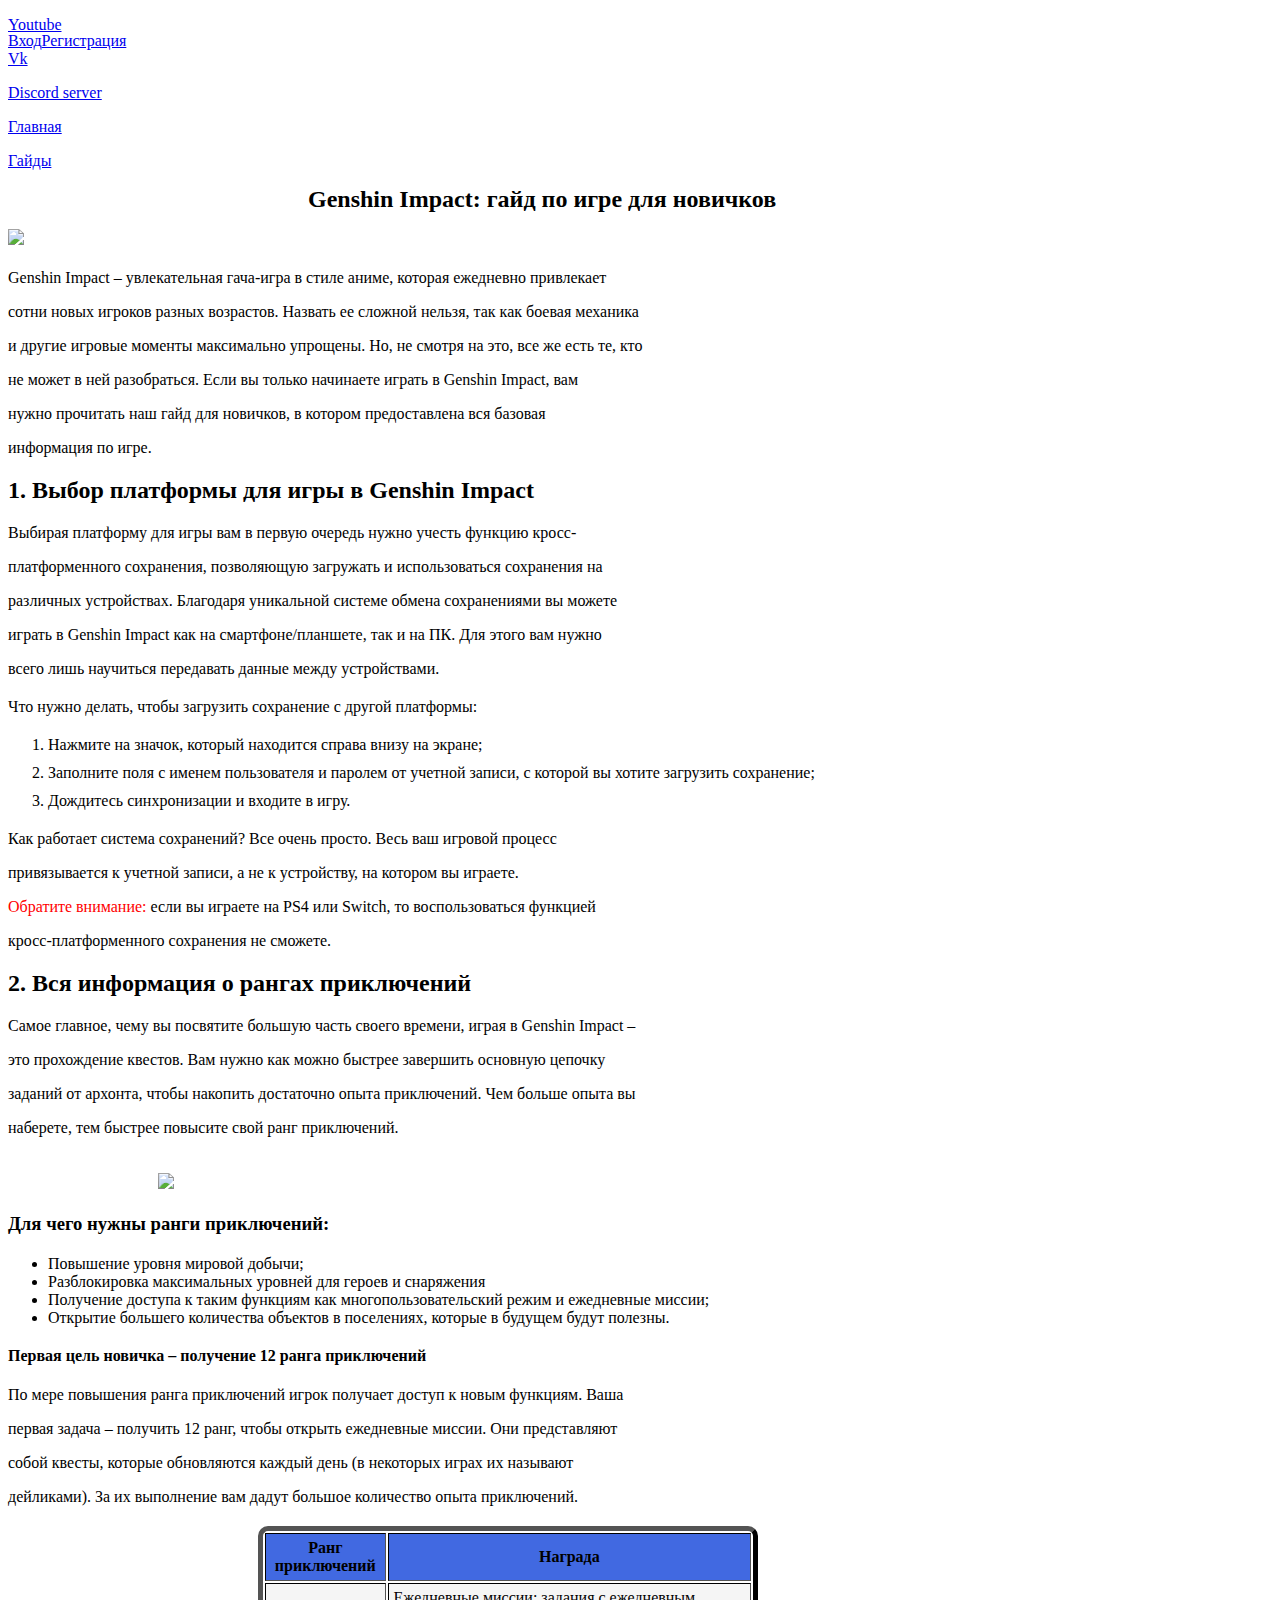
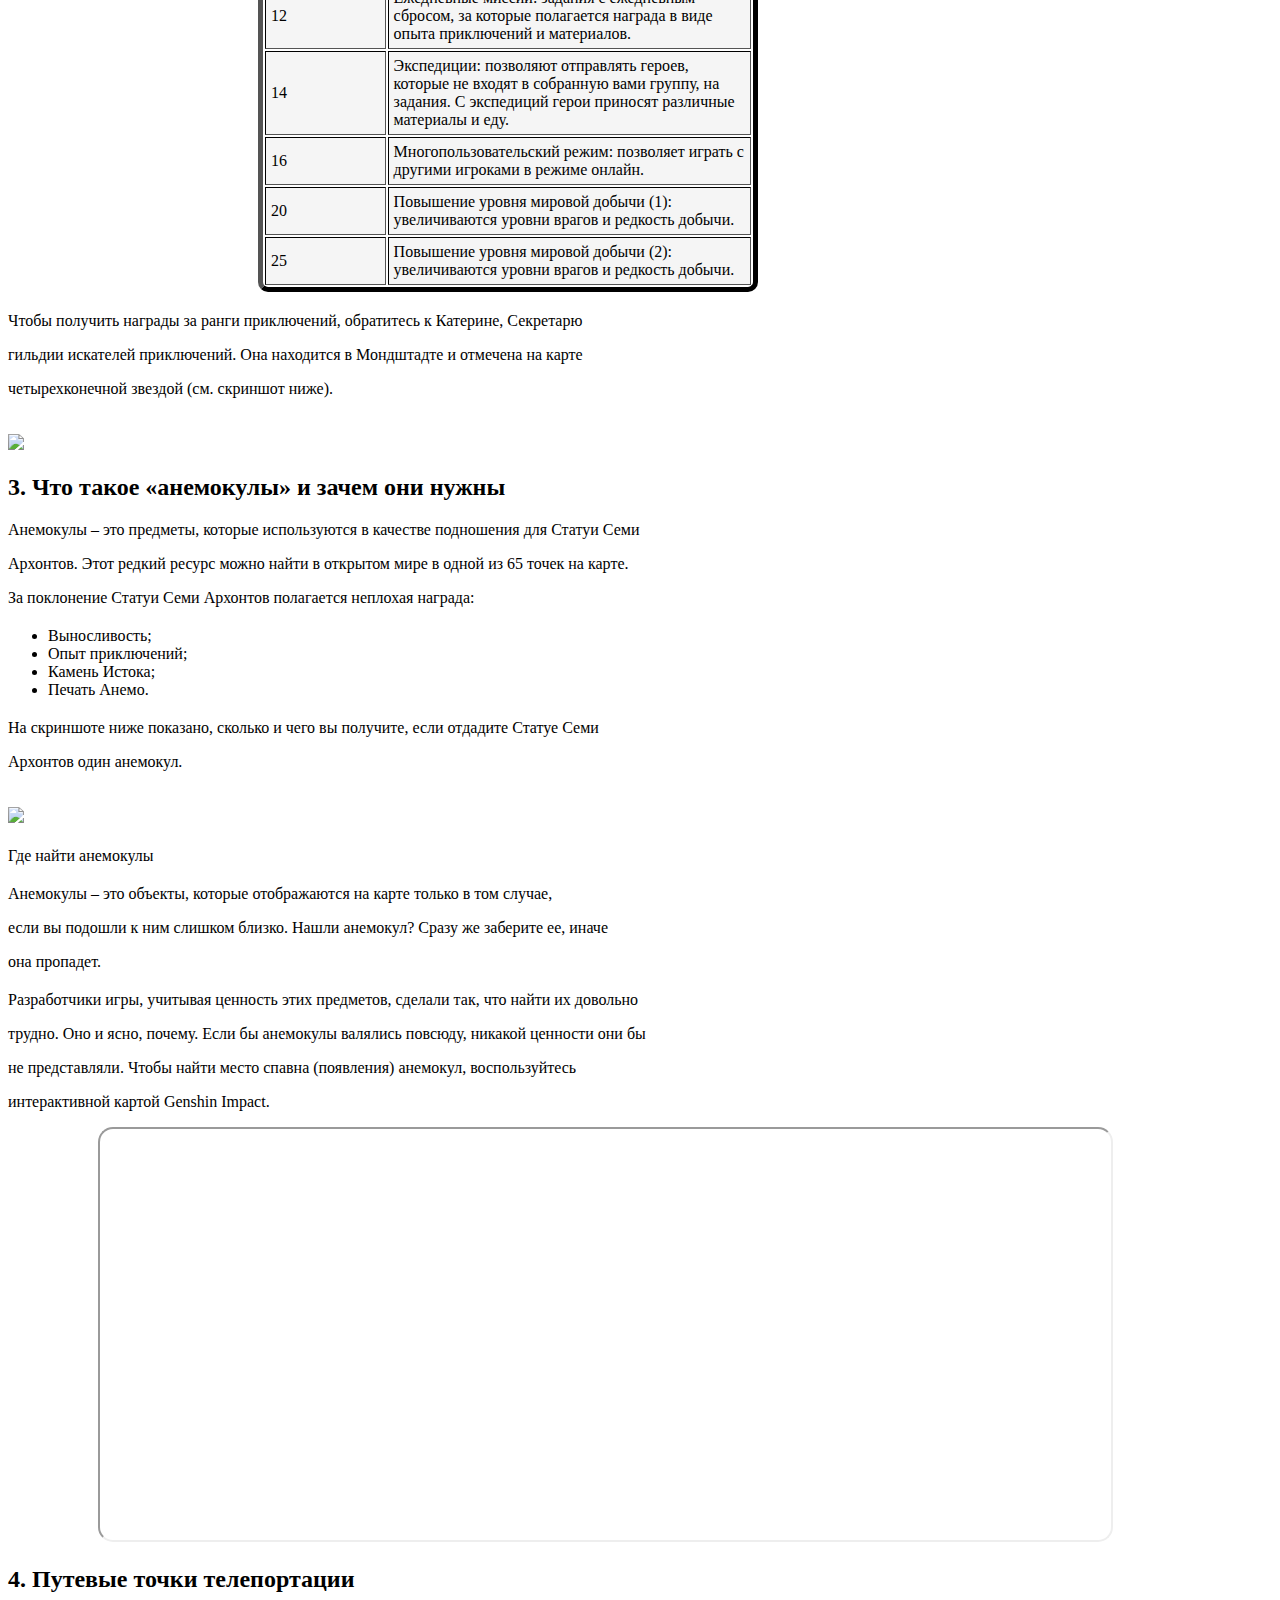
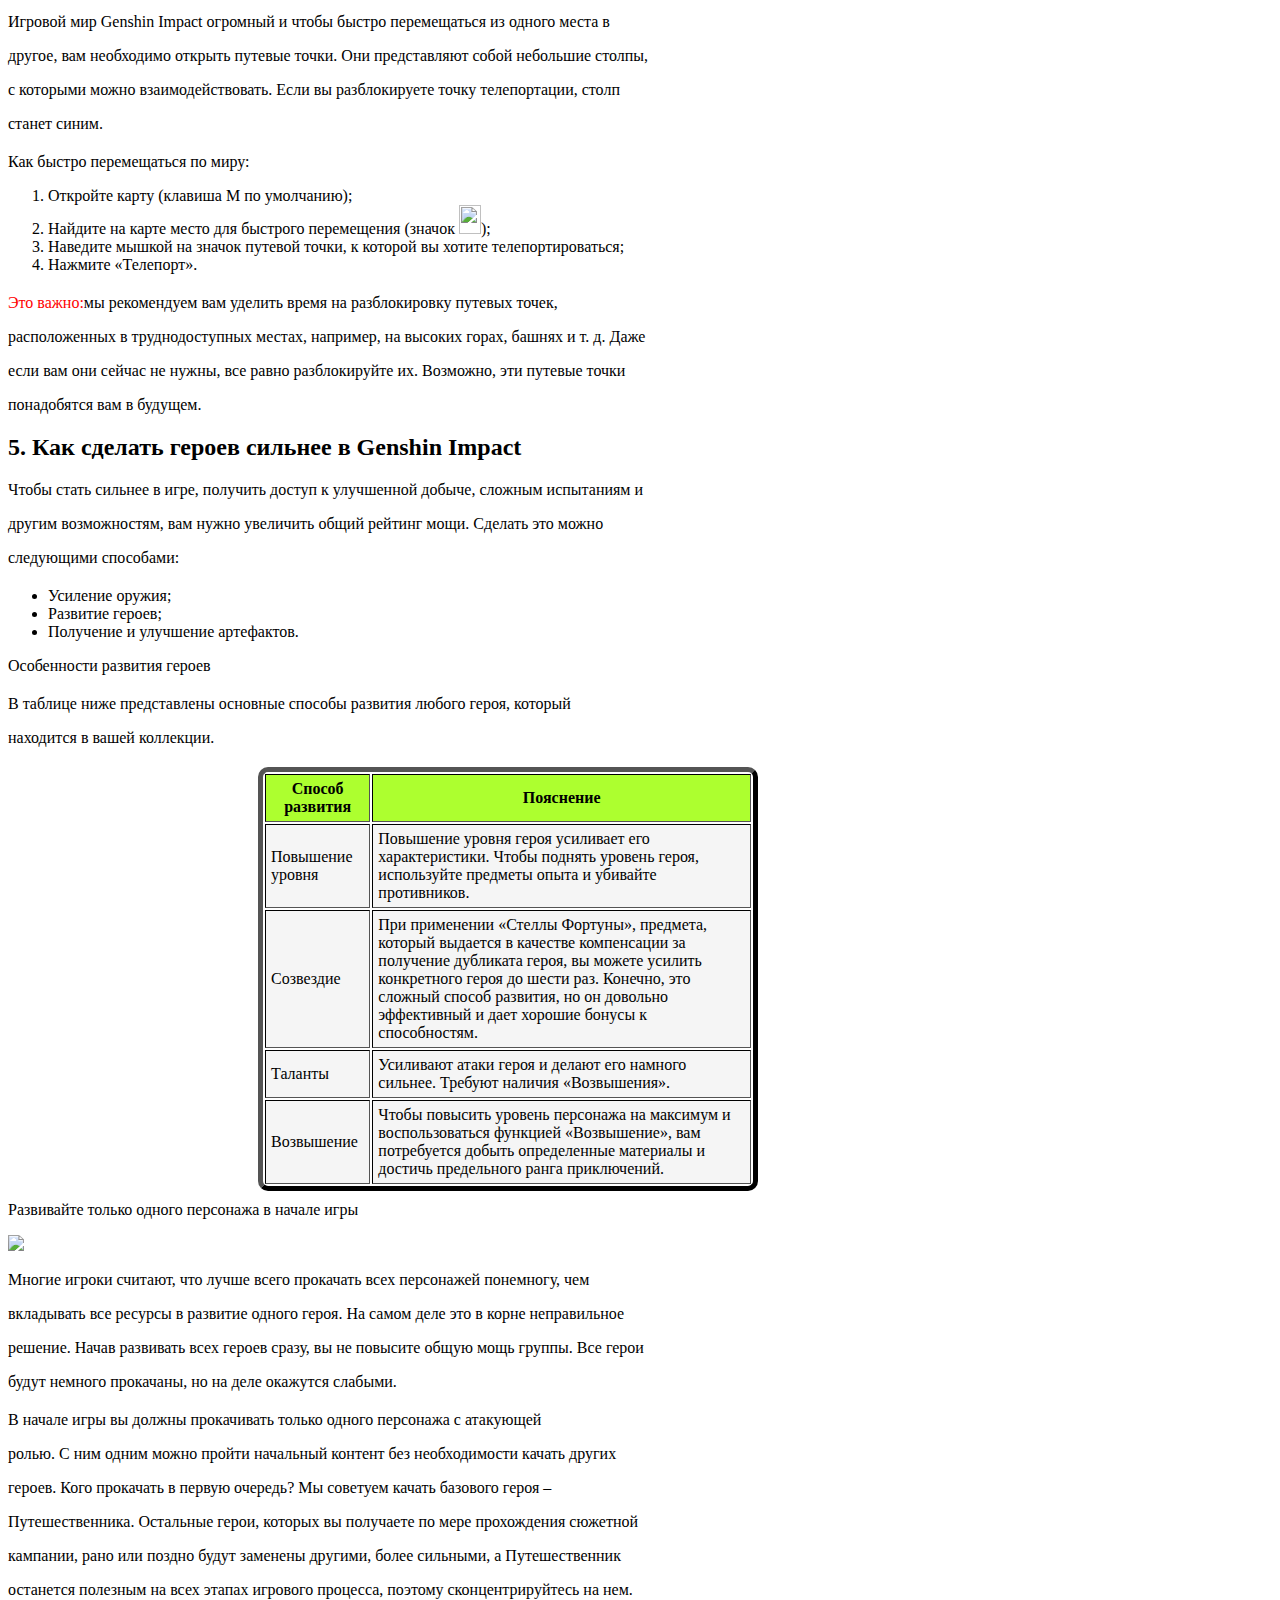
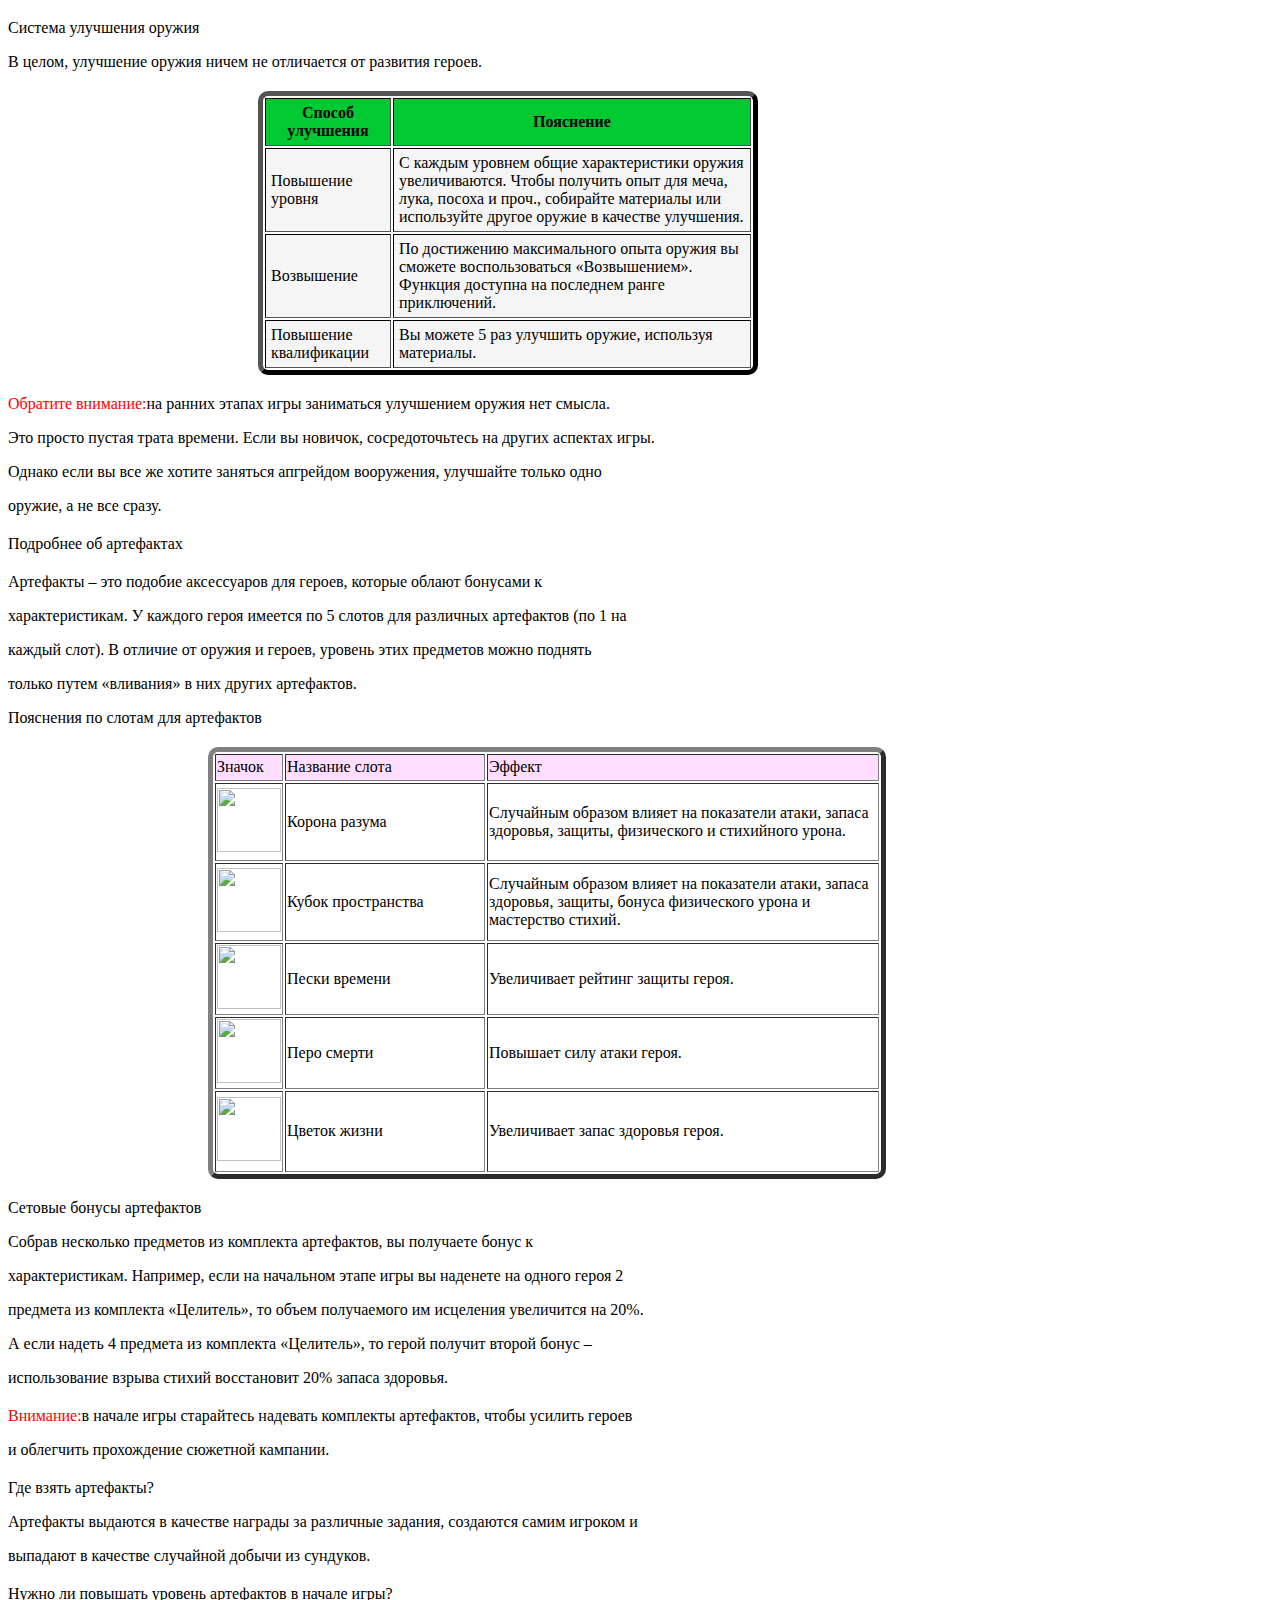
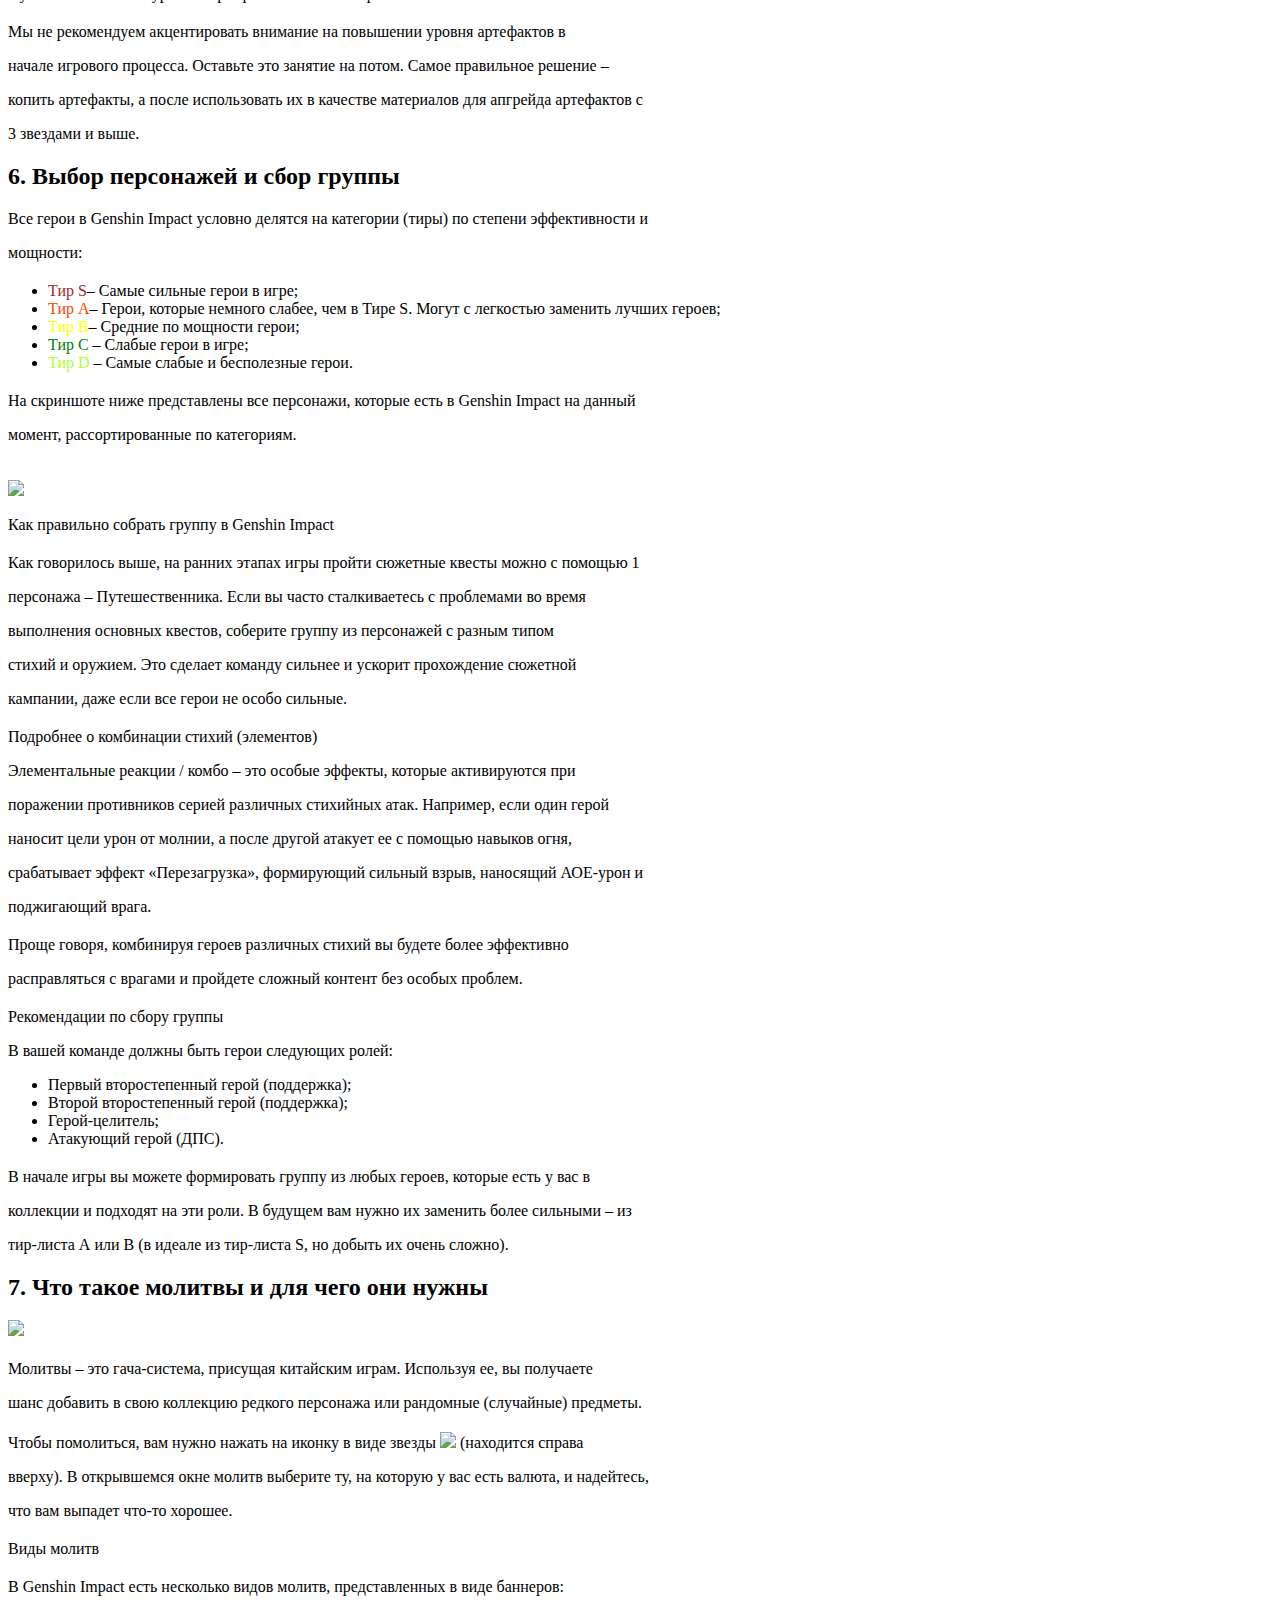
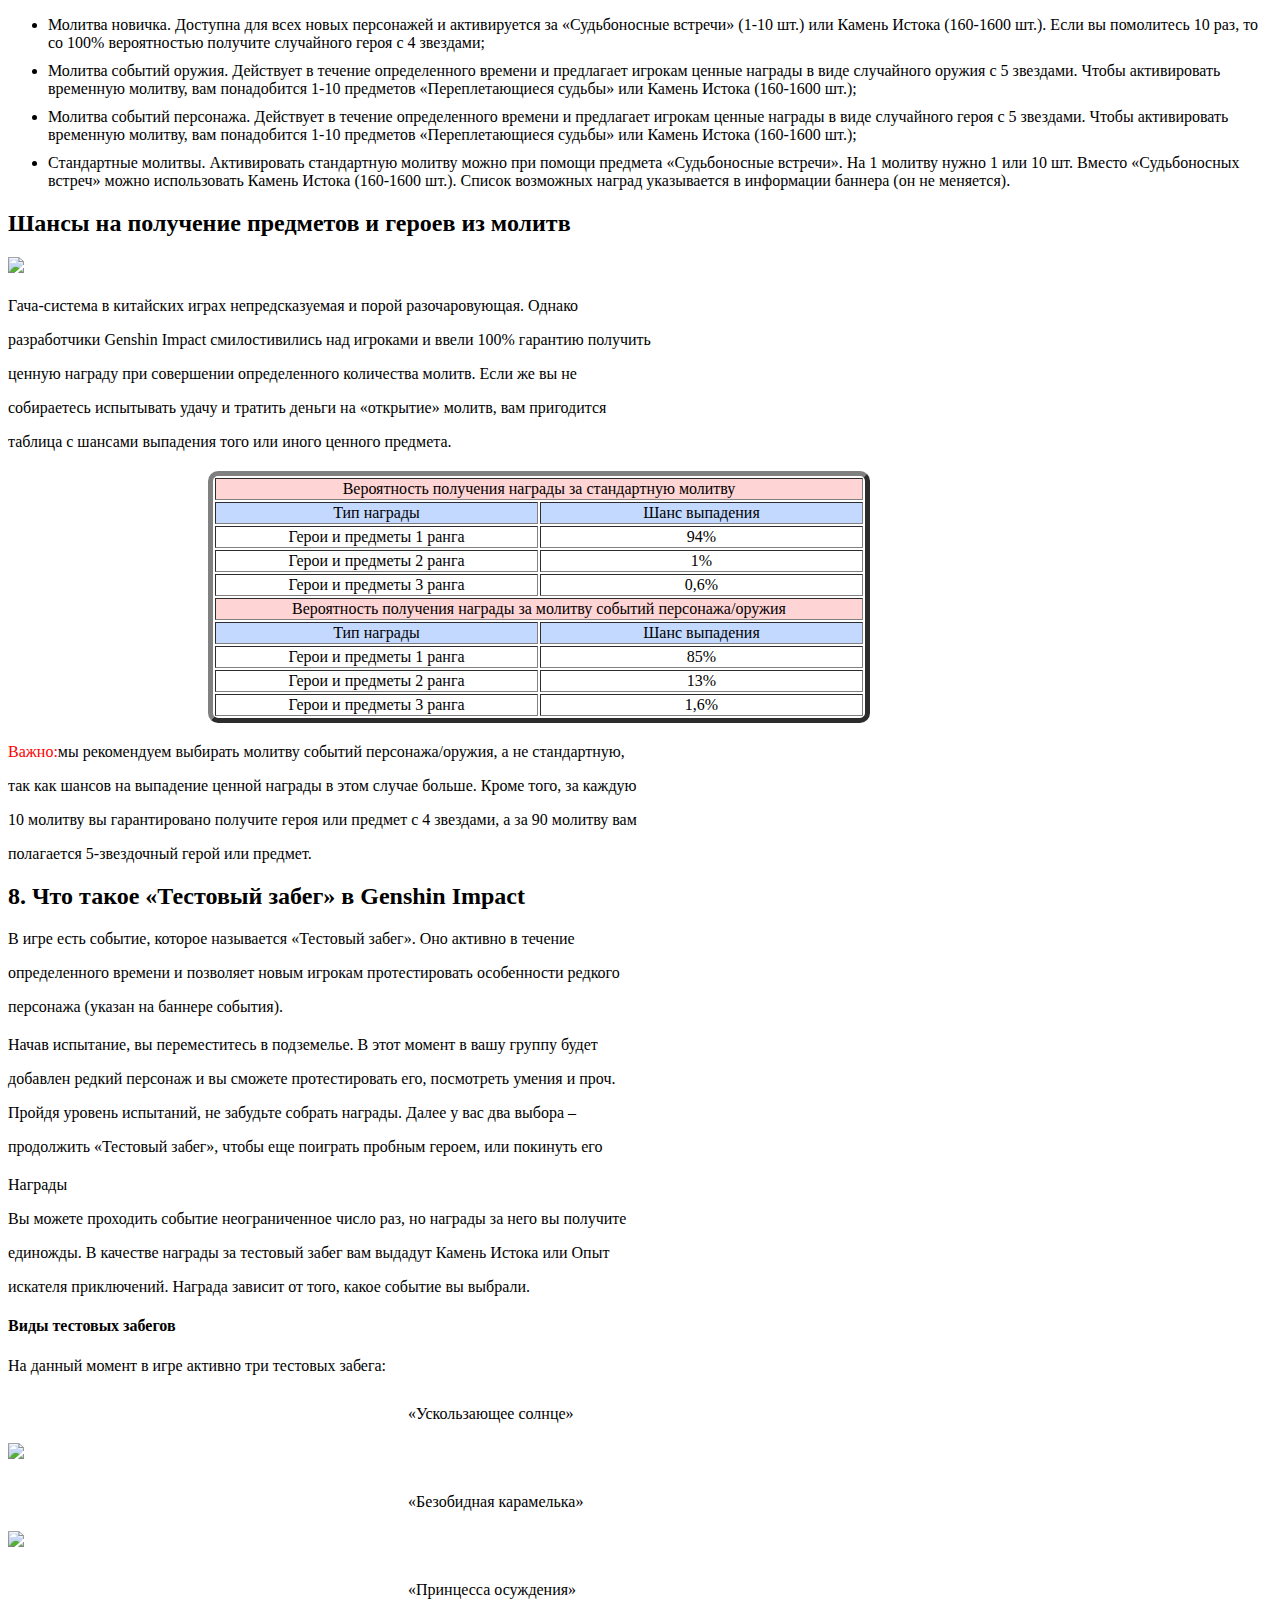
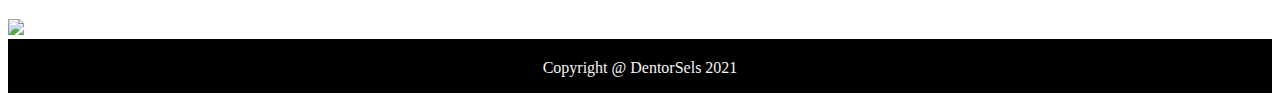
==== guidefornewplayer.html @ 0c057e69 "Add files via upload" ====
<!DOCTYPE html>
<html>

<head>
    <link rel="stylesheet" href="styles/style.css">
    <title>Genshin Impact: гайд по игре для новичков</title>
</head>

<body>
    <div style="position: absolute; display: flex;" class="btn_reg" >
        <a href="auth.html">
            <div class="btn_link" style="margin-top: 7px;">
                <p>Вход</p>
            </div>
          </a>
          <a href="register.html">
              <div class="btn_link" style="margin-top: 7px;">
                  <p>Регистрация</p>
              </div>
            </a> 
    </div>
    <div style="justify-content: center" class="nav_menu">

        <div class="btn_bl">
            <a href="https://www.youtube.com/channel/UCJYIPO3B1Do3ytU2XFfkiBA" target="_Blank">
                <div class="btn_link">
                    <p>Youtube</p>
                </div>
            </a>
            <a href="https://vk.com/dentorsels" target="_Blank">
                <div class="btn_link">
                    <p>Vk</p>
                </div>
            </a>
            <a href="https://discord.gg/P83XTMPpGp" target="_Blank">
                <div class="btn_link">
                    <p>Discord server</p>
                </div>
            </a>

            <a href="main.html">
                <div class="btn_link">
                    <p>Главная</p>
                </div>
            </a>

            <a href="statya.html">
                <div class="btn_link">
                    <p>Гайды</p>
                </div>
            </a>


        </div>



    </div>
    </div>
    <div class="frame">
        <div class="container">
            <p><h2 style="margin: 0 0 0 300px;">Genshin Impact: гайд по игре для новичков</h2></p>
            <img src="Img/genshin.jpg" width="1088px">
            <p style="margin-top:20px;">Genshin Impact – увлекательная гача-игра в стиле аниме, которая ежедневно привлекает</p>
            <p>сотни новых игроков разных возрастов. Назвать ее сложной нельзя, так как боевая механика</p>
            <p>и другие игровые моменты максимально упрощены. Но, не смотря на это, все же есть те, кто</p>
            <p>не может в ней разобраться. Если вы только начинаете играть в Genshin Impact, вам</p>
            <p>нужно прочитать наш гайд для новичков, в котором предоставлена вся базовая</p>
            <p>информация по игре.</p>
            <p><h2>1. Выбор платформы для игры в Genshin Impact</h2></p>
            <p style="margin-top: 20px;">Выбирая платформу для игры вам в первую очередь нужно учесть функцию кросс-</p>
            <p>платформенного сохранения, позволяющую загружать и использоваться сохранения на</p>
            <p>различных устройствах. Благодаря уникальной системе обмена сохранениями вы можете</p>
            <p>играть в Genshin Impact как на смартфоне/планшете, так и на ПК. Для этого вам нужно</p>
            <p>всего лишь научиться передавать данные между устройствами.</p>
            <p style="margin-top: 20px;">Что нужно делать, чтобы загрузить сохранение с другой платформы:</p>
            <p style="margin-top: 20px;"><ol>
                <li style="margin-top: 20px;">Нажмите на значок, который находится справа внизу на экране;</li>
            <li style="margin-top: 10px;">Заполните поля с именем пользователя и паролем от учетной записи, с которой вы хотите загрузить сохранение;</li>
            <li style="margin-top: 10px;">Дождитесь синхронизации и входите в игру.</li></ol></p>
            <p style="margin-top: 20px;">Как работает система сохранений? Все очень просто. Весь ваш игровой процесс</p>
            <p>привязывается к учетной записи, а не к устройству, на котором вы играете.</p>
            <p style="margin-top: 15px;"><span style="color: red;">Обратите внимание:</span> если вы играете на PS4 или Switch, то воспользоваться функцией</p>
            <p>кросс-платформенного сохранения не сможете.</p>
            <p><h2>2. Вся информация о рангах приключений</h2></p>
            <p>Самое главное, чему вы посвятите большую часть своего времени, играя в Genshin Impact –</p>
            <p>это прохождение квестов. Вам нужно как можно быстрее завершить основную цепочку</p>
            <p>заданий от архонта, чтобы накопить достаточно опыта приключений. Чем больше опыта вы</p>
            <p>наберете, тем быстрее повысите свой ранг приключений.</p>
            <img src="Img/2021-06-25_12-14-54.png" width="720" style="margin: 0 0 0 150px; margin-top: 20px;">
            <p><h3 style="margin-top: 20px;">Для чего нужны ранги приключений:</h3></p>
            <ul style="margin-top: 20px;">
                <li>Повышение уровня мировой добычи;</li>
                <li>Разблокировка максимальных уровней для героев и снаряжения</li>
                <li>Получение доступа к таким функциям как многопользовательский режим и ежедневные миссии;</li>
                <li>Открытие большего количества объектов в поселениях, которые в будущем будут полезны.</li>
            </ul>
                <p><h4 style="margin-top: 20px;">Первая цель новичка – получение 12 ранга приключений</h4></p>
                <p>По мере повышения ранга приключений игрок получает доступ к новым функциям. Ваша</p>
                <p>первая задача – получить 12 ранг, чтобы открыть ежедневные миссии. Они представляют</p>
                <p>собой квесты, которые обновляются каждый день (в некоторых играх их называют</p>
                <p>дейликами). За их выполнение вам дадут большое количество опыта приключений.</p>
                <div style="margin-top: 20px;"><table border="5" width="500px" cellpadding="5" style=" margin: 0 0 0 250px;border-radius: 10px;border-color: black;">
                    <tr style="background: royalblue;">
                        <th>Ранг приключений</th>
                        <th>Награда</th>
                    </tr>
                    <tr style="background: whitesmoke;">
                        <td style="margin: 0 0 0 200px ;">12</td>
                        <td>Ежедневные миссии: задания с ежедневным сбросом, за которые полагается награда в виде опыта приключений и материалов.</td>
                    </tr>
                    <tr style="background: whitesmoke;">
                        <td>14</td>
                        <td>Экспедиции: позволяют отправлять героев, которые не входят в собранную вами группу, на задания. С экспедиций герои приносят различные материалы и еду.</td>
                    </tr>
                    <tr style="background: whitesmoke;">
                        <td>16</td>
                        <td>Многопользовательский режим: позволяет играть с другими игроками в режиме онлайн.</td>
                    </tr>
                    <tr style="background: whitesmoke;">
                        <td>20</td>
                        <td>Повышение уровня мировой добычи (1): увеличиваются уровни врагов и редкость добычи.</td>
                    </tr>
                    <tr style="background: whitesmoke;">
                        <td>25</td>
                        <td>Повышение уровня мировой добычи (2): увеличиваются уровни врагов и редкость добычи.</td>
                    </tr>
                </table></div>
                <p style="margin-top: 20px;">Чтобы получить награды за ранги приключений, обратитесь к Катерине, Секретарю</p>
                <p>гильдии искателей приключений. Она находится в Мондштадте и отмечена на карте</p>
                <p>четырехконечной звездой (см. скриншот ниже).</p>
                <img src="Img/modhstadt.jpg" style="margin-top: 20px; width: 1088px;">
                <p><h2>3. Что такое «анемокулы» и зачем они нужны</h2></p>
                <p>Анемокулы – это предметы, которые используются в качестве подношения для Статуи Семи</p>
                <p>Архонтов. Этот редкий ресурс можно найти в открытом мире в одной из 65 точек на карте.</p>
                <p style="margin-top: 10px;">За поклонение Статуи Семи Архонтов полагается неплохая награда:</p>
                <ul style="margin-top: 20px;">
                    <li>Выносливость;</li>
                    <li>Опыт приключений;</li>
                    <li>Камень Истока;</li>
                    <li>Печать Анемо.</li>
                </ul>
                <p style="margin-top: 20px;"> На скриншоте ниже показано, сколько и чего вы получите, если отдадите Статуе Семи</p>
                <p>Архонтов один анемокул.</p>
                <img src="Img/Nagradi.jpg" width="1088px" style="margin-top: 20px;">
                <p style="margin-top: 20px;">Где найти анемокулы</p>
                <p style="margin-top: 20px;">Анемокулы – это объекты, которые отображаются на карте только в том случае,</p>
                <p>если вы подошли к ним слишком близко. Нашли анемокул? Сразу же заберите ее, иначе</p>
                <p>она пропадет.</p>
                <p style="margin-top: 20px;">Разработчики игры, учитывая ценность этих предметов, сделали так, что найти их довольно</p>
                <p>трудно. Оно и ясно, почему. Если бы анемокулы валялись повсюду, никакой ценности они бы</p>
                <p>не представляли. Чтобы найти место спавна (появления) анемокул, воспользуйтесь</p>
                <P>интерактивной картой Genshin Impact.</P>
                <iframe class="iframe" style="width: 80%; height: 411px;border-radius: 15px;margin: 0 0 0 90px;" src="https://genshin-impact-map.appsample.com/"></iframe>
                <p style="margin-top: 20px;"><h2>4. Путевые точки телепортации</h2></p>
                <p>Игровой мир Genshin Impact огромный и чтобы быстро перемещаться из одного места в</p>
                  <p> другое, вам необходимо открыть путевые точки. Они представляют собой небольшие столпы,</p>  
                    <p>с которыми можно взаимодействовать. Если вы разблокируете точку телепортации, столп</p>
                     <p>станет синим.</p>
                    <p style="margin-top: 20px;">Как быстро перемещаться по миру:</p>
                <ol>
                    <li>Откройте карту (клавиша М по умолчанию);</li>
                    <li>Найдите на карте место для быстрого перемещения 
                        (значок <img class="wp-image-44105 alignnone lazyloaded" src="Img/Screenshot_1-копия-1.jpg" alt="" width="22" height="29"></noscript>);</li>
                        <li>Наведите мышкой на значок путевой точки, к которой вы хотите телепортироваться;</li>
                        <li>Нажмите «Телепорт».</li>
                </ol>
                <p style="margin-top: 20px;"><span style="color: red;">Это важно:</span>мы рекомендуем вам уделить время на разблокировку путевых точек,</p>
                <p>расположенных в труднодоступных местах, например, на высоких горах, башнях и т. д. Даже</p>
                <p>если вам они сейчас не нужны, все равно разблокируйте их. Возможно, эти путевые точки</p>
                <p>понадобятся вам в будущем.</p>
                <p><h2>5. Как сделать героев сильнее в Genshin Impact</h2></p>
                <p>Чтобы стать сильнее в игре, получить доступ к улучшенной добыче, сложным испытаниям и</p>
                <p>другим возможностям, вам нужно увеличить общий рейтинг мощи. Сделать это можно</p>
                <p>следующими способами:</p>
                <ul style="margin-top: 20px;">
                    <li>Усиление оружия;</li>
                    <li>Развитие героев;</li>
                    <li>Получение и улучшение артефактов.</li>
                </ul>
                <p>Особенности развития героев</p>
                <p style="margin-top: 20px;">В таблице ниже представлены основные способы развития любого героя, который</p>
                <p>находится в вашей коллекции.</p>
                <div style="margin-top: 20px;"><table border="5" width="500px" cellpadding="5" style=" margin: 0 0 0 250px;border-radius: 10px;border-color: black;">
                    <tr style="background: greenyellow;">
                        <th>Способ развития	</th>
                        <th>Пояснение</th>
                    </tr>
                    <tr style="background: whitesmoke;">
                        <td style="margin: 0 0 0 200px ;">Повышение уровня</td>
                        <td>Повышение уровня героя усиливает его характеристики. Чтобы поднять уровень героя, используйте предметы опыта и убивайте противников.</td>
                    </tr>
                    <tr style="background: whitesmoke;">
                        <td>Созвездие</td>
                        <td>При применении «Стеллы Фортуны», предмета, который выдается в качестве компенсации за получение дубликата героя, вы можете усилить конкретного героя до шести раз. Конечно, это сложный способ развития, но он довольно эффективный и дает хорошие бонусы к способностям.</td>
                    </tr>
                    <tr style="background: whitesmoke;">
                        <td>Таланты</td>
                        <td>Усиливают атаки героя и делают его намного сильнее. Требуют наличия «Возвышения».</td>
                    </tr>
                    <tr style="background: whitesmoke;">
                        <td>Возвышение</td>
                        <td>Чтобы повысить уровень персонажа на максимум и воспользоваться функцией «Возвышение», вам потребуется добыть определенные материалы и достичь предельного ранга приключений.</td>
                    </tr>
                </table></div>
                <p style="margin-top: 10px;">Развивайте только одного персонажа в начале игры</p>
                <img src="Img/piro-klee.png" width="1088px">
                <p>Многие игроки считают, что лучше всего прокачать всех персонажей понемногу, чем</p>
                <p>вкладывать все ресурсы в развитие одного героя. На самом деле это в корне неправильное</p>
                <p>решение. Начав развивать всех героев сразу, вы не повысите общую мощь группы. Все герои</p>
                <p>будут немного прокачаны, но на деле окажутся слабыми.</p>
                <p style="margin-top: 20px;">В начале игры вы должны прокачивать только одного персонажа с атакующей</p>
                <p>ролью. С ним одним можно пройти начальный контент без необходимости качать других</p>
                <p>героев. Кого прокачать в первую очередь? Мы советуем качать базового героя –</p>
                <p>Путешественника. Остальные герои, которых вы получаете по мере прохождения сюжетной</p>
                <p>кампании, рано или поздно будут заменены другими, более сильными, а Путешественник</p>
                <p>останется полезным на всех этапах игрового процесса, поэтому сконцентрируйтесь на нем.</p>
                <p style="margin-top: 20px;">Система улучшения оружия</p>
                <p>В целом, улучшение оружия ничем не отличается от развития героев.</p>
                <div style="margin-top: 20px;"><table border="5" width="500px" cellpadding="5" style=" margin: 0 0 0 250px;border-radius: 10px;border-color: black;">
                    <tr style="background: rgb(0, 201, 50);">
                        <th>Способ улучшения</th>
                        <th>Пояснение</th>
                    </tr>
                    <tr style="background: whitesmoke;">
                        <td style="margin: 0 0 0 200px ;">Повышение уровня</td>
                        <td>С каждым уровнем общие характеристики оружия увеличиваются. Чтобы получить опыт для меча, лука, посоха и проч., собирайте материалы или используйте другое оружие в качестве улучшения.</td>
                    </tr>
                    <tr style="background: whitesmoke;">
                        <td>Возвышение</td>
                        <td>По достижению максимального опыта оружия вы сможете воспользоваться «Возвышением». Функция доступна на последнем ранге приключений.</td>
                    </tr>
                    <tr style="background: whitesmoke;">
                        <td>Повышение квалификации</td>
                        <td>Вы можете 5 раз улучшить оружие, используя материалы.</td>
                    </tr>
                    
                </table></div>
                <p style="margin-top: 20px;"><span style="color: red;">Обратите внимание:</span>на ранних этапах игры заниматься улучшением оружия нет смысла.</p>
                <p>Это просто пустая трата времени. Если вы новичок, сосредоточьтесь на других аспектах игры.</p>
                <p>Однако если вы все же хотите заняться апгрейдом вооружения, улучшайте только одно</p>
                <p>оружие, а не все сразу.</p>
                <p style="margin-top: 20px;">Подробнее об артефактах</p>
                <p style="margin-top: 20px;">Артефакты – это подобие аксессуаров для героев, которые облают бонусами к</p>
                <p>характеристикам. У каждого героя имеется по 5 слотов для различных артефактов (по 1 на</p>
                <p>каждый слот). В отличие от оружия и героев, уровень этих предметов можно поднять</p>
                <p>только путем «вливания» в них других артефактов.</p>
                <p>Пояснения по слотам для артефактов</p>
                <table border="5px" style="height: 294px; border-radius: 10px; ;color: black; margin: 0 0 0 200px; margin-top: 20px;" >
                    <tbody><tr style="height: 23px;"><td style="background-color: #fedeff; height: 23px;" 
                    width="54">Значок</td><td style="background-color: #fedeff; height: 23px;" width="196">Название слота</td>
                    <td style="background-color: #fedeff; height: 23px;" width="388">Эффект</td></tr><tr style="height: 74px;">
                        <td style="height: 74px;" width="54"><img class="aligncenter size-full wp-image-44133 lazyloaded" 
                            src="https://www.allmmorpg.ru/wp-content/uploads/2021/01/111.jpg" 
                            data-lazy-src="https://www.allmmorpg.ru/wp-content/uploads/2021/01/111.jpg"
                             alt="" width="64" height="64" data-was-processed="true"><noscript>
                                 <img class="aligncenter size-full wp-image-44133" src="https://www.allmmorpg.ru/wp-content/uploads/2021/01/111.jpg" 
                                 alt="" width="64" height="64" /></noscript></td><td style="height: 74px;" width="196">Корона разума</td>
                                 <td style="height: 74px;" width="388">Случайным образом влияет на показатели атаки, запаса здоровья, защиты,
                                     физического и стихийного урона.</td></tr><tr style="height: 74px;"><td style="height: 74px;" width="54">
                                        <img class="aligncenter size-full wp-image-44134 lazyloaded"
                                         src="https://www.allmmorpg.ru/wp-content/uploads/2021/01/Screenshot_4-e1611612870445.jpg"
                                          data-lazy-src="https://www.allmmorpg.ru/wp-content/uploads/2021/01/Screenshot_4-e1611612870445.jpg" 
                                          alt="" width="64" height="64" data-was-processed="true"><noscript>
                                              <img class="aligncenter size-full wp-image-44134" 
                                              src="https://www.allmmorpg.ru/wp-content/uploads/2021/01/Screenshot_4-e1611612870445.jpg"
                                               alt="" width="64" height="64" /></noscript></td><td style="height: 74px;" width="196">
                                                Кубок пространства</td><td style="height: 74px;" width="388">
                                                    Случайным образом влияет на показатели атаки, запаса здоровья, 
                                                    защиты, бонуса физического урона и мастерство стихий.</td></tr>
                                                    <tr style="height: 23px;"><td style="height: 23px;" width="54">
                                                        <img class="aligncenter size-full wp-image-44135 lazyloaded"
                                                         src="https://www.allmmorpg.ru/wp-content/uploads/2021/01/Screenshot_5.jpg" 
                                                         data-lazy-src="https://www.allmmorpg.ru/wp-content/uploads/2021/01/Screenshot_5.jpg"
                                                          alt="" width="64" height="64" data-was-processed="true"><noscript>
                                                              <img class="aligncenter size-full wp-image-44135"
                                                               src="https://www.allmmorpg.ru/wp-content/uploads/2021/01/Screenshot_5.jpg" 
                                                               alt="" width="64" height="64" /></noscript></td><td style="height: 23px;"
                                                                width="196">Пески времени</td><td style="height: 23px;" width="388">
                                                                    Увеличивает рейтинг защиты героя.</td></tr><tr style="height: 23px;">
                                                                        <td style="height: 23px;" width="54"><img
                                                                             class="aligncenter size-full wp-image-44137 lazyloaded"
                                                                              src="https://www.allmmorpg.ru/wp-content/uploads/2021/01/444.jpg"
                                                                               data-lazy-src="https://www.allmmorpg.ru/wp-content/uploads/2021/01/444.jpg"
                                                                                alt="" width="64" height="64" data-was-processed="true"><noscript><img 
                                                                                    class="aligncenter size-full wp-image-44137" 
                                                                                    src="https://www.allmmorpg.ru/wp-content/uploads/2021/01/444.jpg"
                                                                                     alt="" width="64" height="64" /></noscript></td><td style="height: 23px;" 
                                                                            width="196">Перо смерти</td><td style="height: 23px;" width="388">
                                                                        Повышает силу атаки героя.</td></tr><tr style="height: 77px;">
                                                                    <td style="height: 77px;" width="54"><img class="aligncenter size-full wp-image-44138 lazyloaded" 
                                                                src="https://www.allmmorpg.ru/wp-content/uploads/2021/01/23444.jpg"
                                                         data-lazy-src="https://www.allmmorpg.ru/wp-content/uploads/2021/01/23444.jpg" 
                                                    alt="" width="64" height="64" data-was-processed="true"><noscript>
                                                <img class="aligncenter size-full wp-image-44138" src="https://www.allmmorpg.ru/wp-content/uploads/2021/01/23444.jpg" 
                                            alt="" width="64" height="64" /></noscript></td><td style="height: 77px;" width="196">Цветок жизни</td>
                                            <td style="height: 77px;" width="388">Увеличивает запас здоровья героя.</td></tr></tbody></table>
                                        <p style="margin-top: 20px;">Сетовые бонусы артефактов</p>
                                    <p>Собрав несколько предметов из комплекта артефактов, вы получаете бонус к</p>
                                <p>характеристикам. Например, если на начальном этапе игры вы наденете на одного героя 2</p>
                            <p>предмета из комплекта «Целитель», то объем получаемого им исцеления увеличится на 20%.</p>
                        <p>А если надеть 4 предмета из комплекта «Целитель», то герой получит второй бонус –</p>
                    <p>использование взрыва стихий восстановит 20% запаса здоровья.</p>
                    <p style="margin-top: 20px;"><span style="color: red;">Внимание:</span>в начале игры старайтесь надевать комплекты артефактов, чтобы усилить героев</p>
                    <p>и облегчить прохождение сюжетной кампании.</p>
                    <p style="margin-top: 20px;">Где взять артефакты?</p>
                    <p style="margin-top: 15px;">Артефакты выдаются в качестве награды за различные задания, создаются самим игроком и</p>
                    <p>выпадают в качестве случайной добычи из сундуков.</p>
                    <p style="margin-top: 20px;">Нужно ли повышать уровень артефактов в начале игры?</p>
                    <p style="margin-top: 20px;">Мы не рекомендуем акцентировать внимание на повышении уровня артефактов в</p>
                    <p>начале игрового процесса. Оставьте это занятие на потом. Самое правильное решение –</p>
                    <p>копить артефакты, а после использовать их в качестве материалов для апгрейда артефактов с</p>
                    <p>3 звездами и выше.</p>
                    <p style="margin-top: 20px;"><h2>6. Выбор персонажей и сбор группы</h2></p>
                    <p style="margin-top: 20px;">Все герои в Genshin Impact условно делятся на категории (тиры) по степени эффективности и</p>
                    <p>мощности:</p>
                    <ul style="margin-top: 20px;">
                        <li><span style="color: brown;">Тир S</span>– Самые сильные герои в игре;</li>
                        <li><span style="color: orangered;">Тир A</span>– Герои, которые немного слабее, чем в Тире S. Могут с легкостью заменить лучших героев;</li>
                        <li><span style="color: yellow;">Тир B</span>– Средние по мощности герои;</li>
                        <li><span style="color: green;">Тир C</span> – Слабые герои в игре;</li>
                        <li><span style="color: greenyellow;">Тир D</span> – Самые слабые и бесполезные герои.</li>
                    </ul>
                    <p style="margin-top: 20px;">На скриншоте ниже представлены все персонажи, которые есть в Genshin Impact на данный</p>
                    <p>момент, рассортированные по категориям.</p>
                    <img src="Img/top-personajey.jpg" width="1088" style="margin-top: 20px;">
                    <p>Как правильно собрать группу в Genshin Impact</p>
                    <p style="margin-top: 20px;">Как говорилось выше, на ранних этапах игры пройти сюжетные квесты можно с помощью 1</p>
                    <p>персонажа – Путешественника. Если вы часто сталкиваетесь с проблемами во время</p>
                    <p>выполнения основных квестов, соберите группу из персонажей с разным типом</p>
                    <p>стихий и оружием. Это сделает команду сильнее и ускорит прохождение сюжетной</p>
                    <p>кампании, даже если все герои не особо сильные.</p>
                    <p style="margin-top: 20px;">Подробнее о комбинации стихий (элементов)</p>
                    <p style="margin-top: 15px;">Элементальные реакции / комбо – это особые эффекты, которые активируются при</p>
                    <p>поражении противников серией различных стихийных атак. Например, если один герой</p>
                    <p>наносит цели урон от молнии, а после другой атакует ее с помощью навыков огня,</p>
                    <p>срабатывает эффект «Перезагрузка», формирующий сильный взрыв, наносящий АОЕ-урон и</p>
                    <p>поджигающий врага.</p>
                    <p style="margin-top: 20px;">Проще говоря, комбинируя героев различных стихий вы будете более эффективно</p>
                    <p>расправляться с врагами и пройдете сложный контент без особых проблем.</p>
                    <p style="margin-top: 20px;">Рекомендации по сбору группы</p>
                    <p style="margin-top: 10px;">В вашей команде должны быть герои следующих ролей:</p>
                    <ul>
                        <li>Первый второстепенный герой (поддержка);</li>
                        <li>Второй второстепенный герой (поддержка);</li>
                        <li>Герой-целитель;</li>
                        <li>Атакующий герой (ДПС).</li>
                    </ul>
                <p style="margin-top: 20px;">В начале игры вы можете формировать группу из любых героев, которые есть у вас в</p>
            <p>коллекции и подходят на эти роли. В будущем вам нужно их заменить более сильными – из</p>
            <p>тир-листа А или B (в идеале из тир-листа S, но добыть их очень сложно).</p>
            <p style="margin-top: 20px;"><h2>7. Что такое молитвы и для чего они нужны</h2></p>
            <img src="Img/molitvy.png" width="1088">
            <p style="margin-top: 20px;">Молитвы – это гача-система, присущая китайским играм. Используя ее, вы получаете</p>
            <p>шанс добавить в свою коллекцию редкого персонажа или рандомные (случайные) предметы.</p>
            <p style="margin-top: 20px;">Чтобы помолиться, вам нужно нажать на иконку в виде звезды <img src="Img/zvezda.jpg" width="20px"> (находится справа</p>
            <p>вверху). В открывшемся окне молитв выберите ту, на которую у вас есть валюта, и надейтесь,</p>
            <p>что вам выпадет что-то хорошее.</p>
            <p style="margin-top: 20px;">Виды молитв</p>
            <p style="margin-top: 20px;">В Genshin Impact есть несколько видов молитв, представленных в виде баннеров:</p>
            <ul style="margin-top: 20px;">
                <li>Молитва новичка. Доступна для всех новых персонажей и активируется за «Судьбоносные встречи» (1-10 шт.) или Камень Истока (160-1600 шт.). Если вы помолитесь 10 раз, то со 100% вероятностью получите случайного героя с 4 звездами;</li>
                <li style="margin-top: 10px;">Молитва событий оружия. Действует в течение определенного времени и предлагает игрокам ценные награды в виде случайного оружия с 5 звездами. Чтобы активировать временную молитву, вам понадобится 1-10 предметов «Переплетающиеся судьбы» или Камень Истока (160-1600 шт.);</li>
                <li style="margin-top: 10px;">Молитва событий персонажа. Действует в течение определенного времени и предлагает игрокам ценные награды в виде случайного героя с 5 звездами. Чтобы активировать временную молитву, вам понадобится 1-10 предметов «Переплетающиеся судьбы» или Камень Истока (160-1600 шт.);</li>
                <li style="margin-top: 10px;">Стандартные молитвы. Активировать стандартную молитву можно при помощи предмета «Судьбоносные встречи». На 1 молитву нужно 1 или 10 шт. Вместо «Судьбоносных встреч» можно использовать Камень Истока (160-1600 шт.). Список возможных наград указывается в информации баннера (он не меняется).</li>
            </ul>
            <p><h2>Шансы на получение предметов и героев из молитв</h2></p>
            <img src="https://www.allmmorpg.ru/wp-content/uploads/2021/01/1XJQ84EMj5M.jpg" width="1088">
            <p style="margin-top: 20px;">Гача-система в китайских играх непредсказуемая и порой разочаровующая. Однако</p>
            <p>разработчики Genshin Impact смилостивились над игроками и ввели 100% гарантию получить</p>
            <p>ценную награду при совершении определенного количества молитв. Если же вы не</p>
            <p>собираетесь испытывать удачу и тратить деньги на «открытие» молитв, вам пригодится</p>
            <p>таблица с шансами выпадения того или иного ценного предмета.</p>
            <table border="5px" style="border-radius: 10px; color: black;margin: 0 0 0 200px;margin-top: 20px;">
                <tbody>
                    <tr>
                        <td style="background-color: #ffd4d4; width: 638px; text-align: center;" colspan="2" width="638">
                            Вероятность получения награды за стандартную молитву</td>
                        </tr>
                        <tr>
                            <td style="text-align: center; background-color: #c4d9ff;" width="319">Тип награды
                            </td>
                            <td style="text-align: center; background-color: #c4d9ff;" width="319">Шанс выпадения
                            </td>
                        </tr>
                        <tr>
                            <td style="text-align: center;" width="319">Герои и предметы 1 ранга
                            </td>
                            <td style="text-align: center;" width="319">94%
                            </td>
                        </tr>
                        <tr>
                            <td style="text-align: center;" width="319">Герои и предметы 2 ранга
                            </td>
                            <td style="text-align: center;" width="319">1%
                            </td>
                        </tr>
                        <tr>
                            <td style="text-align: center;" width="319">Герои и предметы 3 ранга
                            </td>
                            <td style="text-align: center;" width="319">0,6%
                            </td>
                        </tr>
                        <tr>
                            <td style="background-color: #ffd4d4; width: 638px; text-align: center;" colspan="2" width="638">
                                Вероятность получения награды за молитву событий персонажа/оружия
                            </td>
                        </tr>
                        <tr>
                            <td style="text-align: center; background-color: #c4d9ff;" width="319">Тип награды
                            </td>
                            <td style="text-align: center; background-color: #c4d9ff;" width="319">Шанс выпадения
                            </td>
                        </tr>
                        <tr>
                            <td style="text-align: center;" width="319">Герои и предметы 1 ранга
                            </td>
                            <td style="text-align: center;" width="319">85%
                            </td>
                        </tr>
                        <tr>
                            <td style="text-align: center;" width="319">Герои и предметы 2 ранга
                            </td>
                            <td style="text-align: center;" width="319">13%
                            </td>
                        </tr>
                        <tr>
                            <td style="text-align: center;" width="319">Герои и предметы 3 ранга
                            </td>
                            <td style="text-align: center;" width="319">1,6%
                            </td>
                        </tr>
                    </tbody>
                </table>
                <p style="margin-top: 20px;"><span style="color: red;">Важно:</span>мы рекомендуем выбирать молитву событий персонажа/оружия, а не стандартную,</p>
                <p>так как шансов на выпадение ценной награды в этом случае больше. Кроме того, за каждую</p>
                <p>10 молитву вы гарантировано получите героя или предмет с 4 звездами, а за 90 молитву вам</p>
                <p>полагается 5-звездочный герой или предмет.</p>
                <p><h2>8. Что такое «Тестовый забег» в Genshin Impact</h2></p>
                <p style="margin-top: 20px;">В игре есть событие, которое называется «Тестовый забег». Оно активно в течение</p>
                <p>определенного времени и позволяет новым игрокам протестировать особенности редкого</p>
                <p>персонажа (указан на баннере события).</p>
                <p style="margin-top: 20px;">Начав испытание, вы переместитесь в подземелье. В этот момент в вашу группу будет</p>
                <p>добавлен редкий персонаж и вы сможете протестировать его, посмотреть умения и проч.</p>
                <p>Пройдя уровень испытаний, не забудьте собрать награды. Далее у вас два выбора –</p>
                <p>продолжить «Тестовый забег», чтобы еще поиграть пробным героем, или покинуть его</p>
                <p style="margin-top: 20px;">Награды</p>
                <p>Вы можете проходить событие неограниченное число раз, но награды за него вы получите</p>
                <p>единожды. В качестве награды за тестовый забег вам выдадут Камень Истока или Опыт</p>
                <p>искателя приключений. Награда зависит от того, какое событие вы выбрали.</p>
                <p><h4>Виды тестовых забегов</h4></p>
                <p style="margin-top: 15px;">На данный момент в игре активно три тестовых забега:</p>
                <p style="margin: 30px 0 0 400px;">«Ускользающее солнце»</p>
                <img src="Img/klee-test.png" width="1088" style="margin-top: 20px;">
                <p style="margin: 30px 0 0 400px;">«Безобидная карамелька»</p>
                <img src="Img/sucrose-test.png" width="1088" style="margin-top: 20px;">
                <p style="margin: 30px 0 0 400px;">«Принцесса осуждения»</p>
                <img src="Img/fichl-test.png" width="1088" style="margin-top: 20px;">
        </div>
    </div>
    <div class="nav_menu" style=" background: black; color: whitesmoke;text-align: center;display: grid;border-bottom: none;">
        <p style="margin-top: 20px;">Copyright @ DentorSels 2021</p>
                
</div>

</body>


</html>
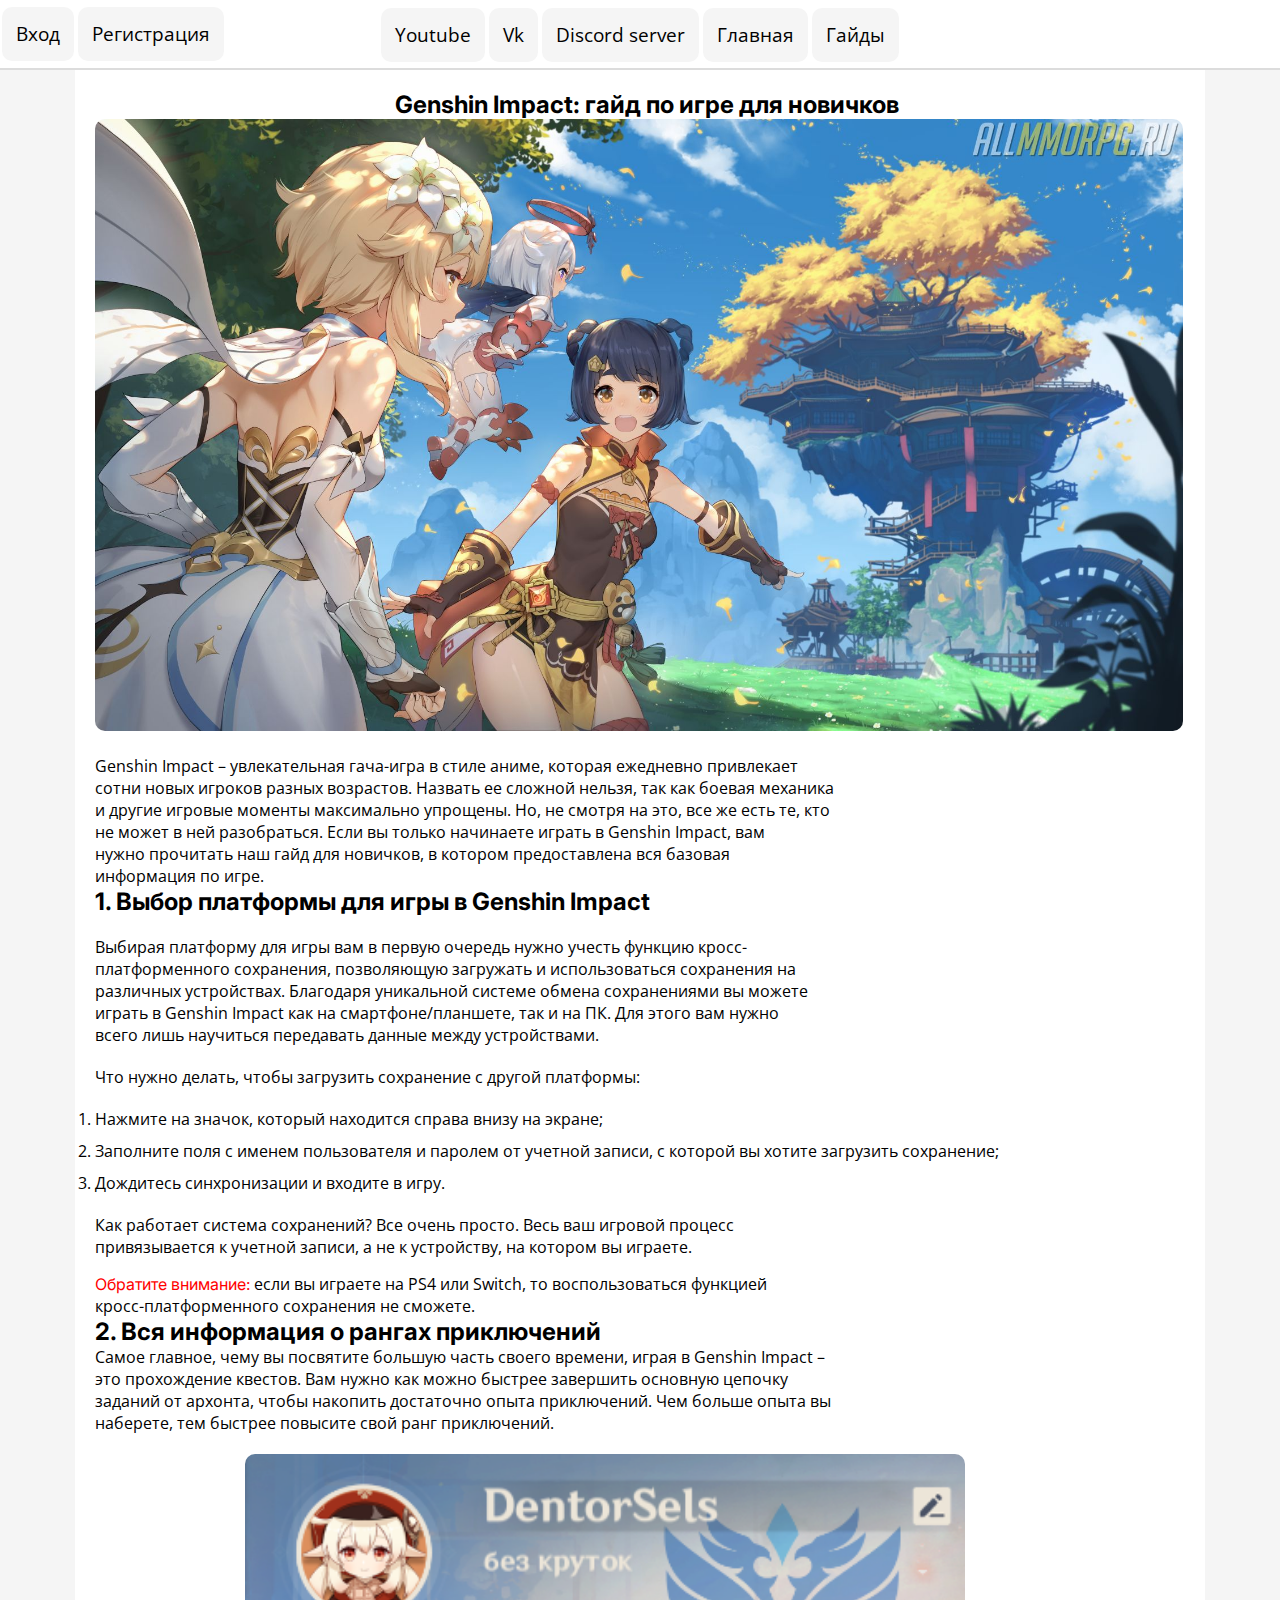
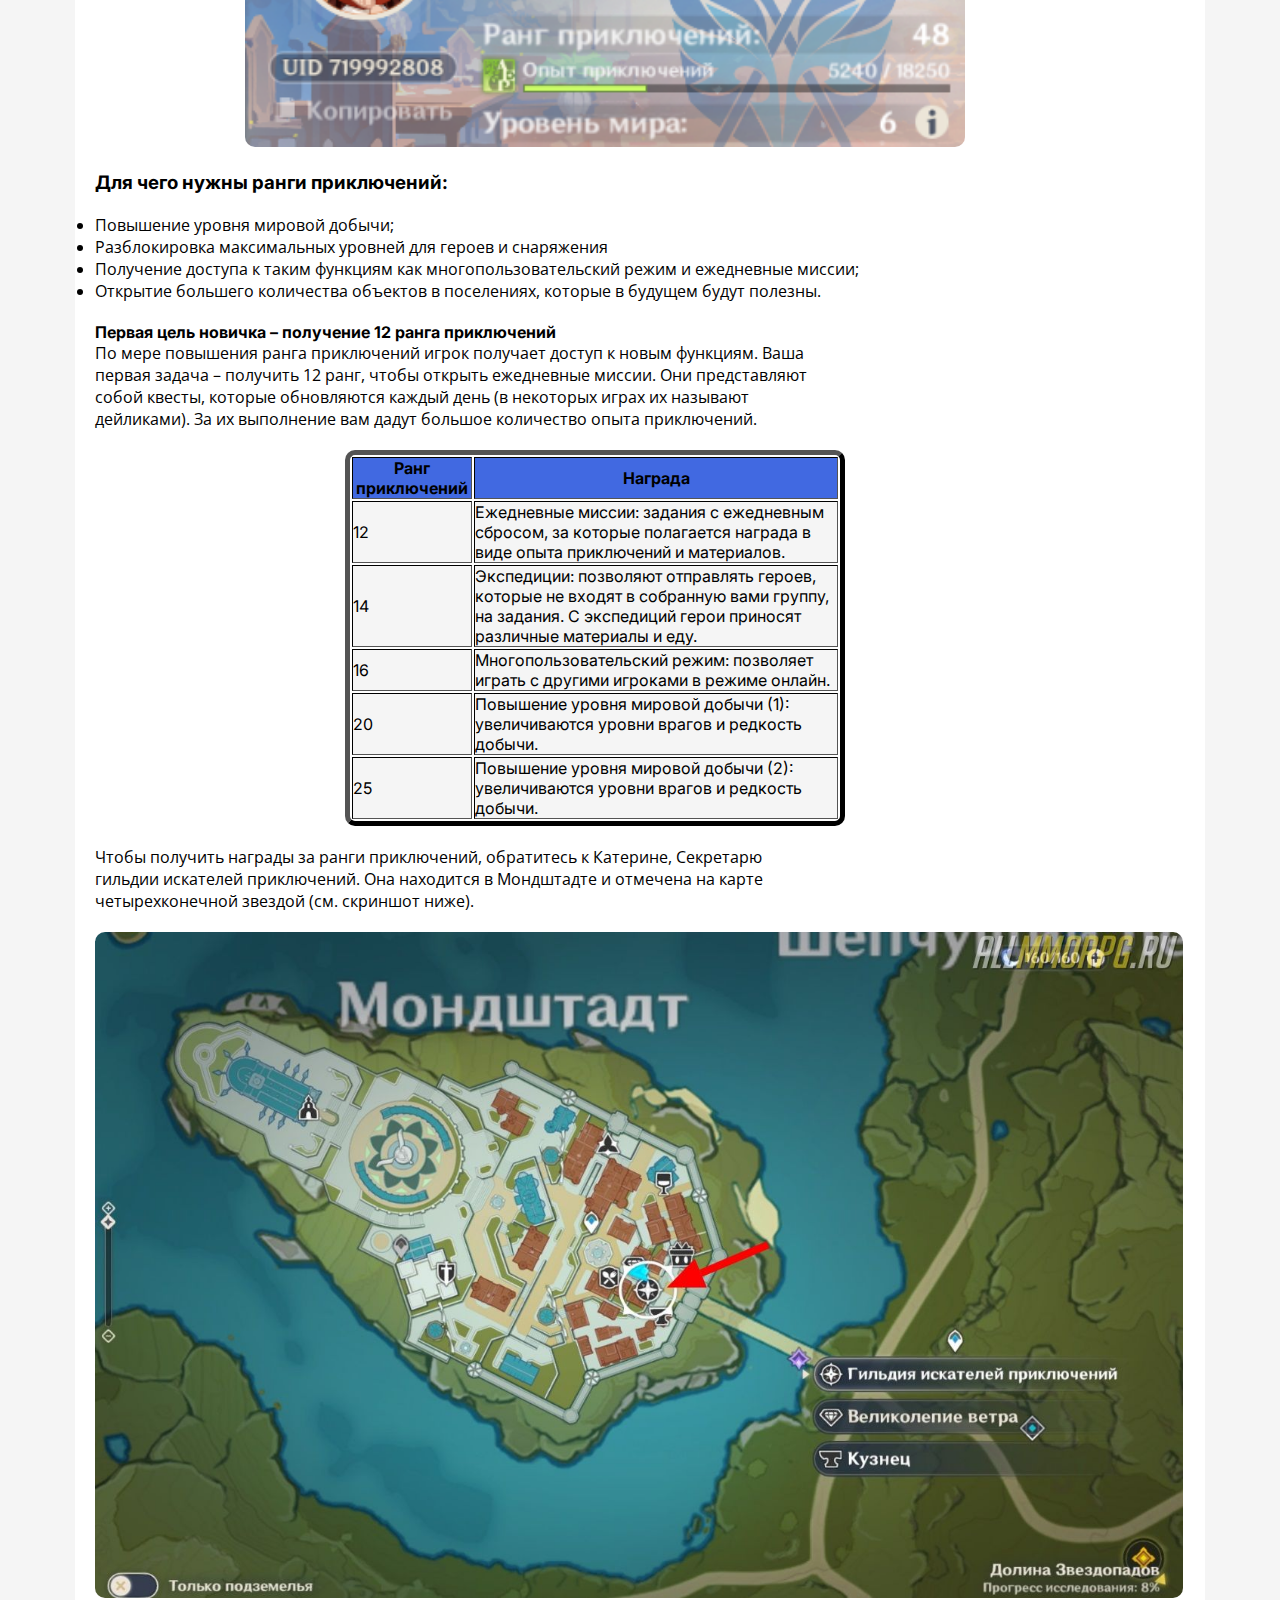
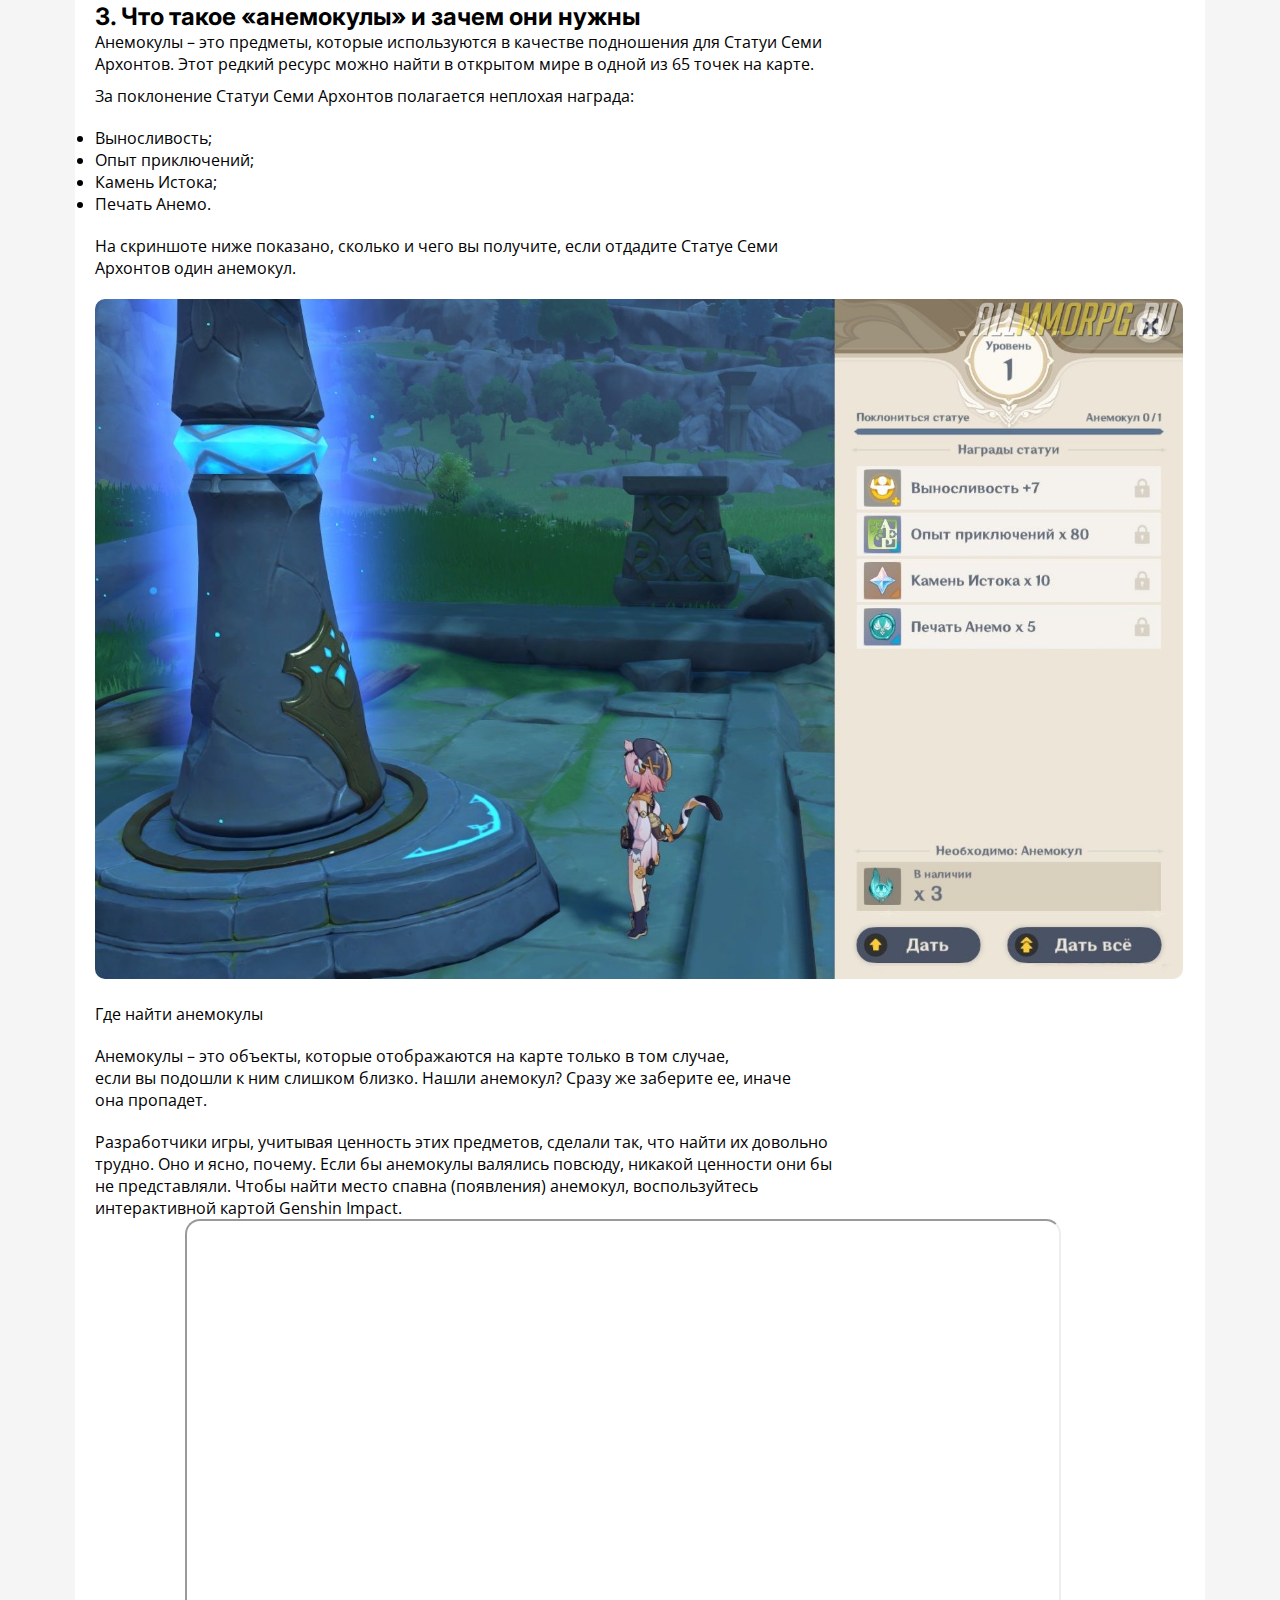
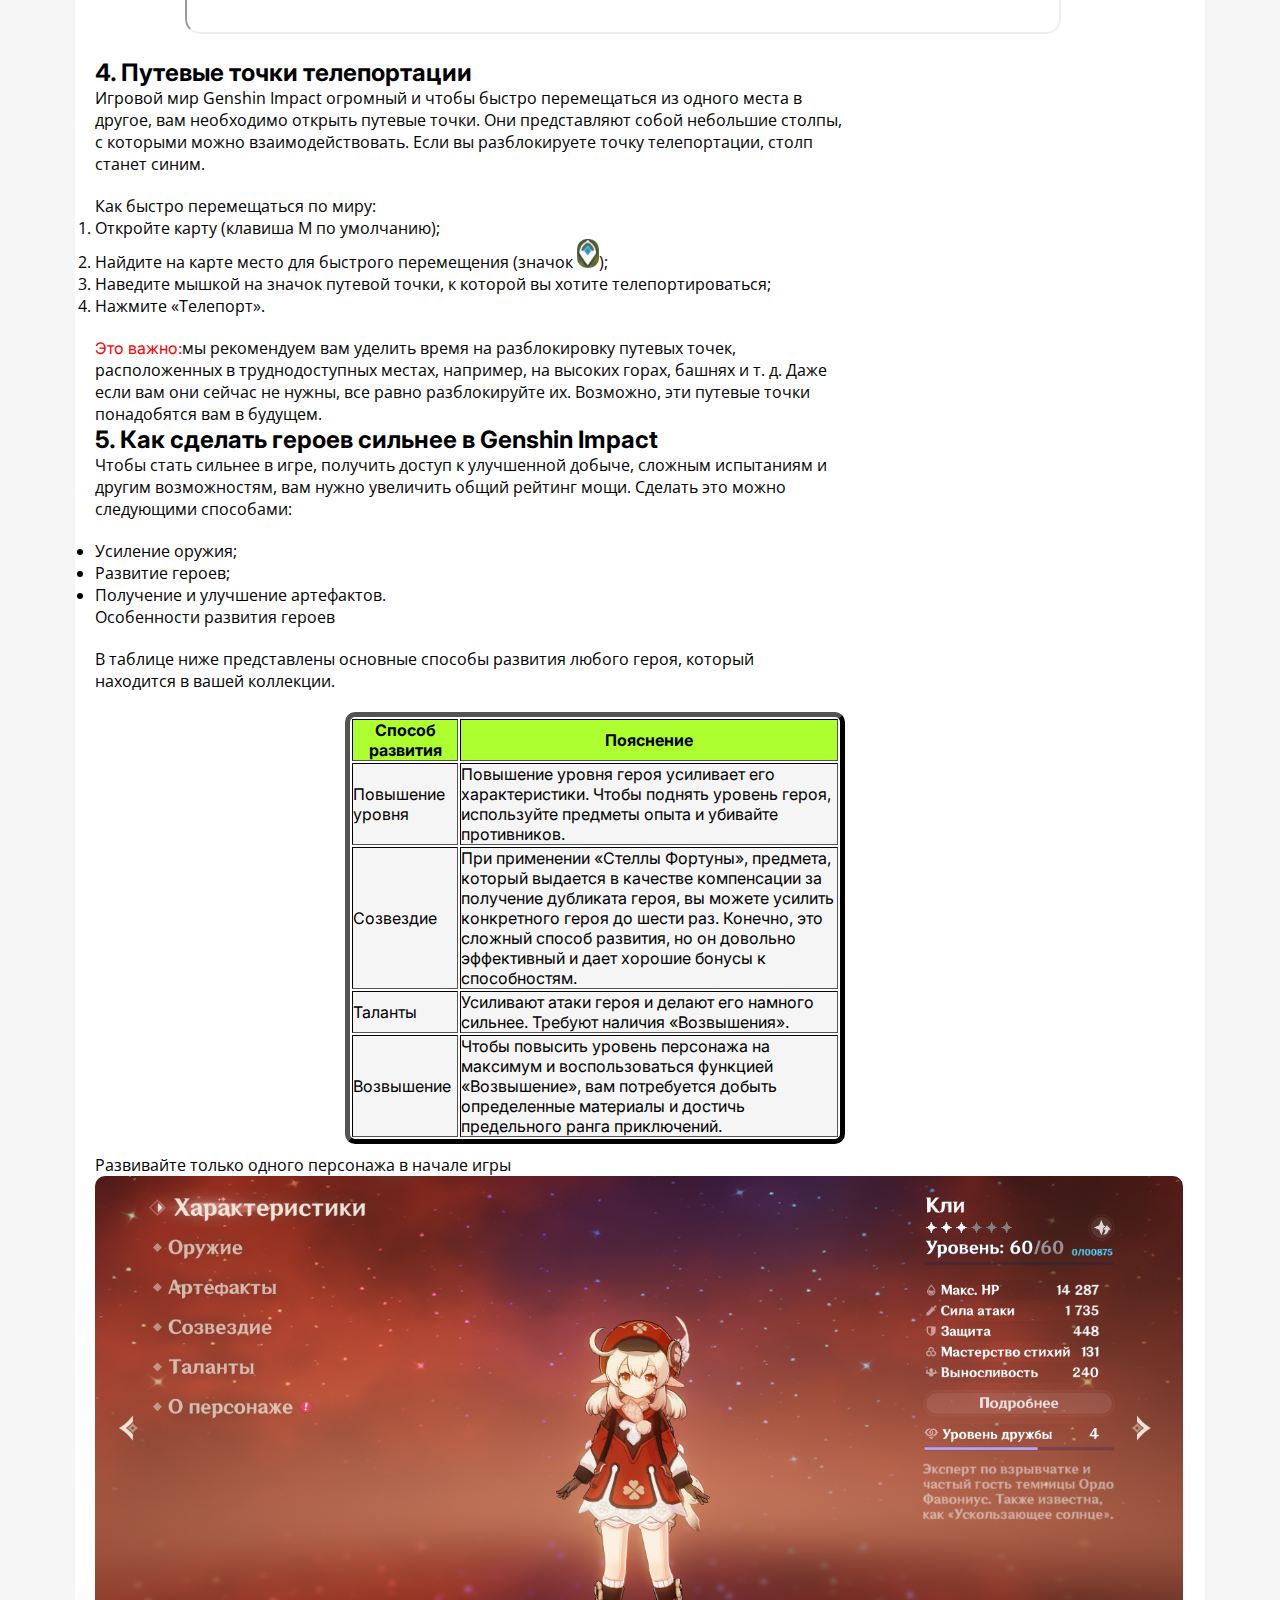
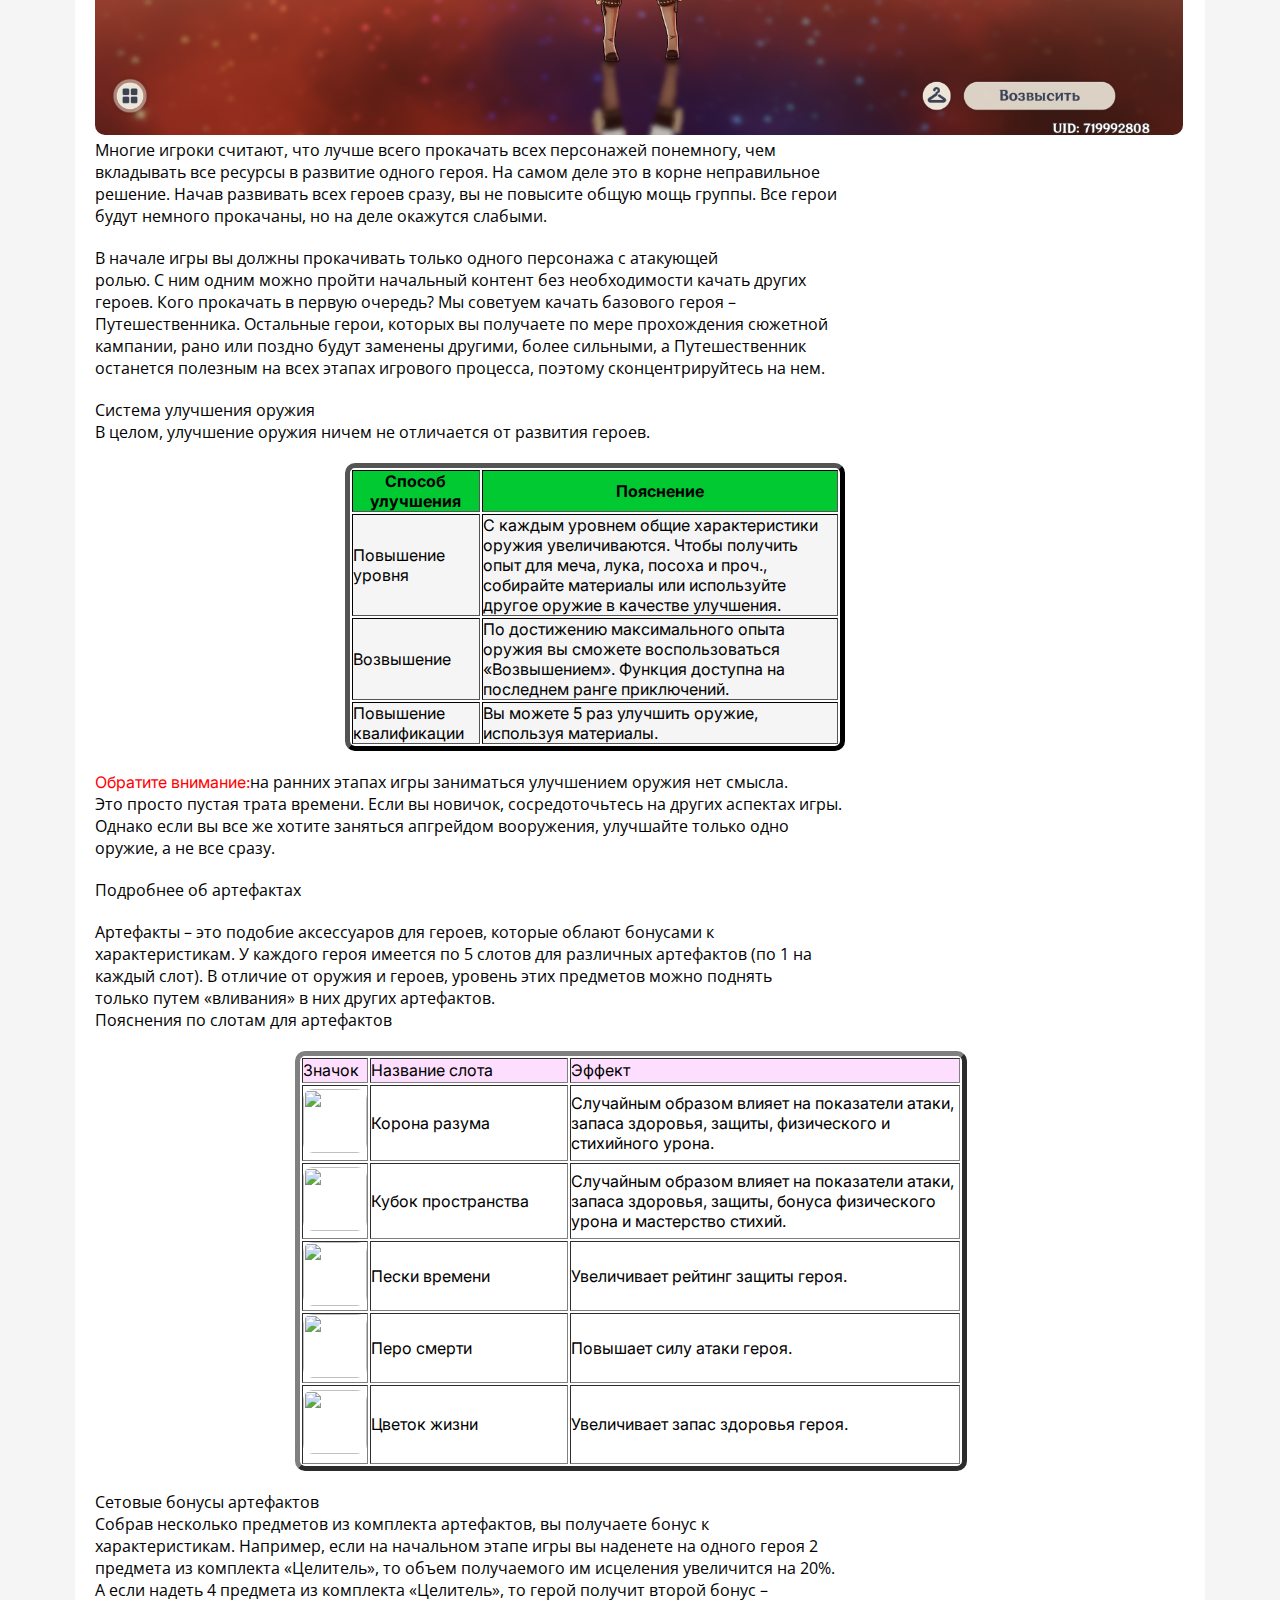
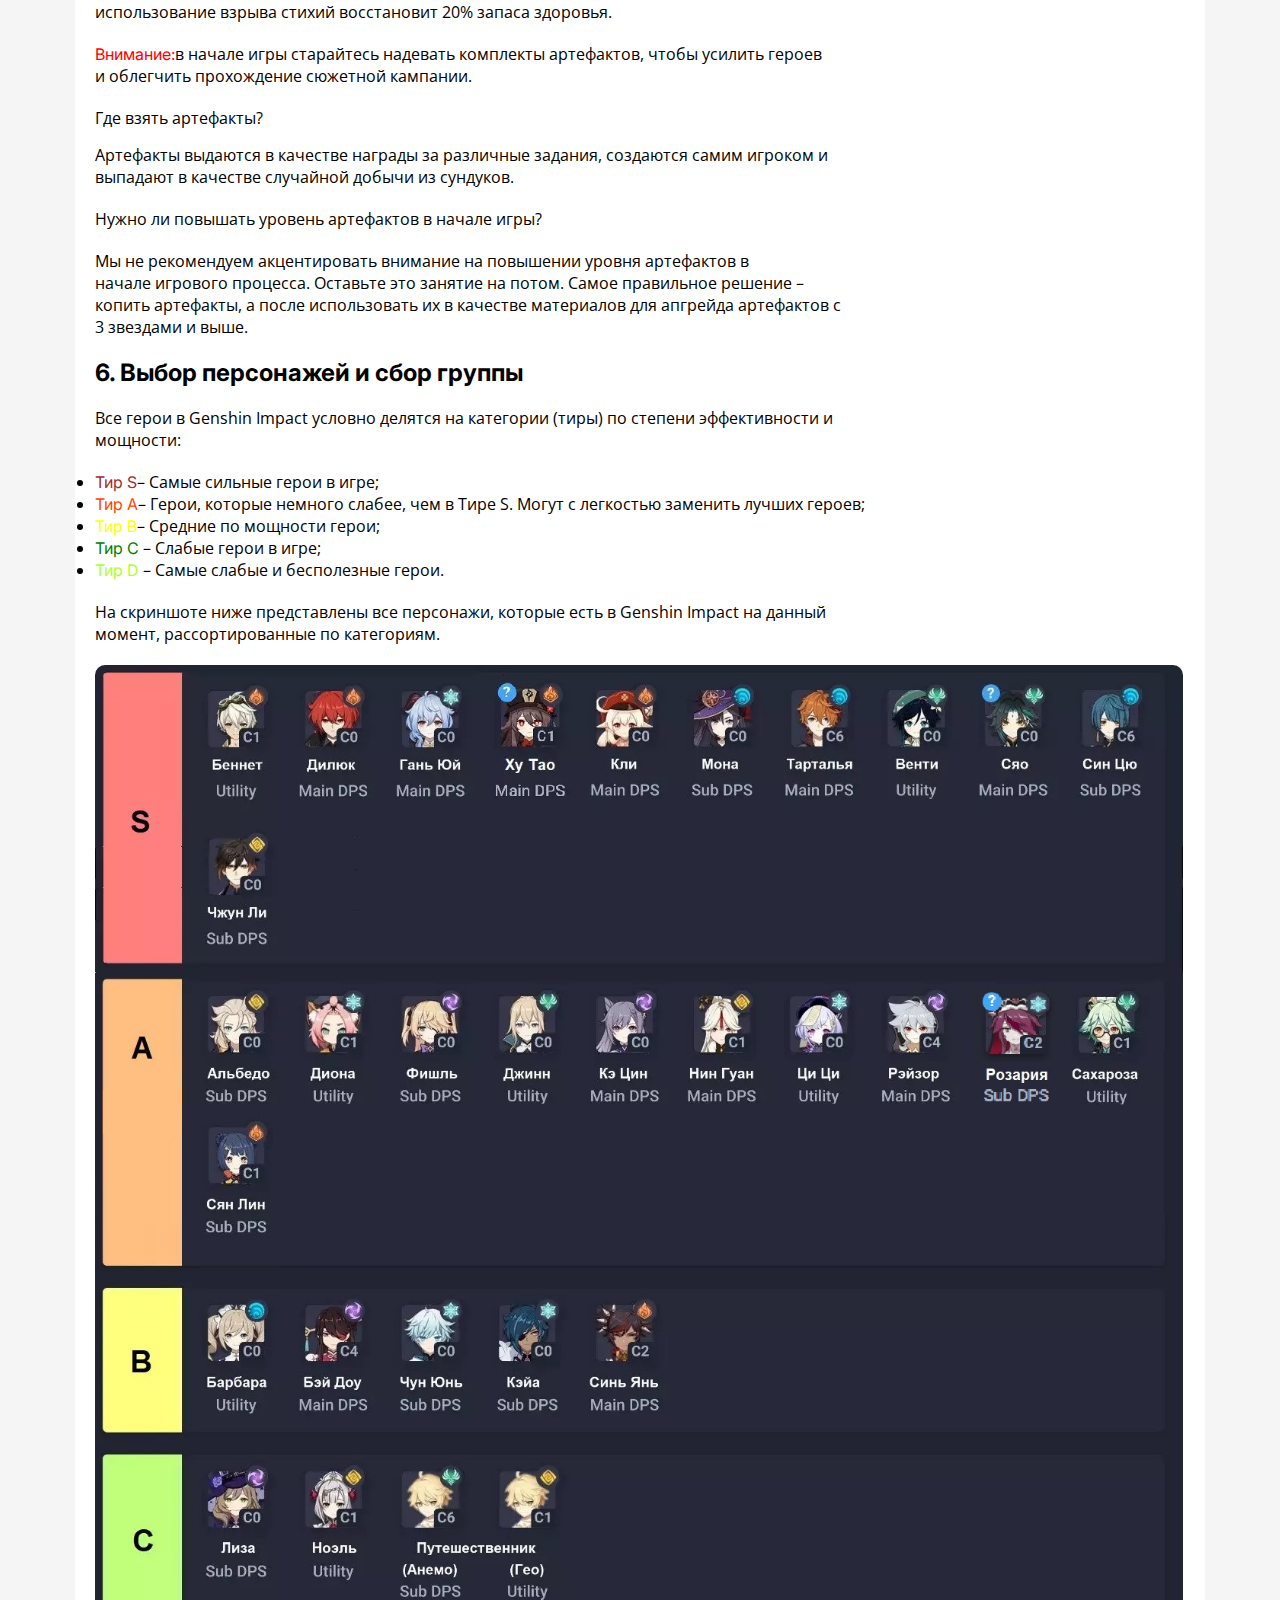
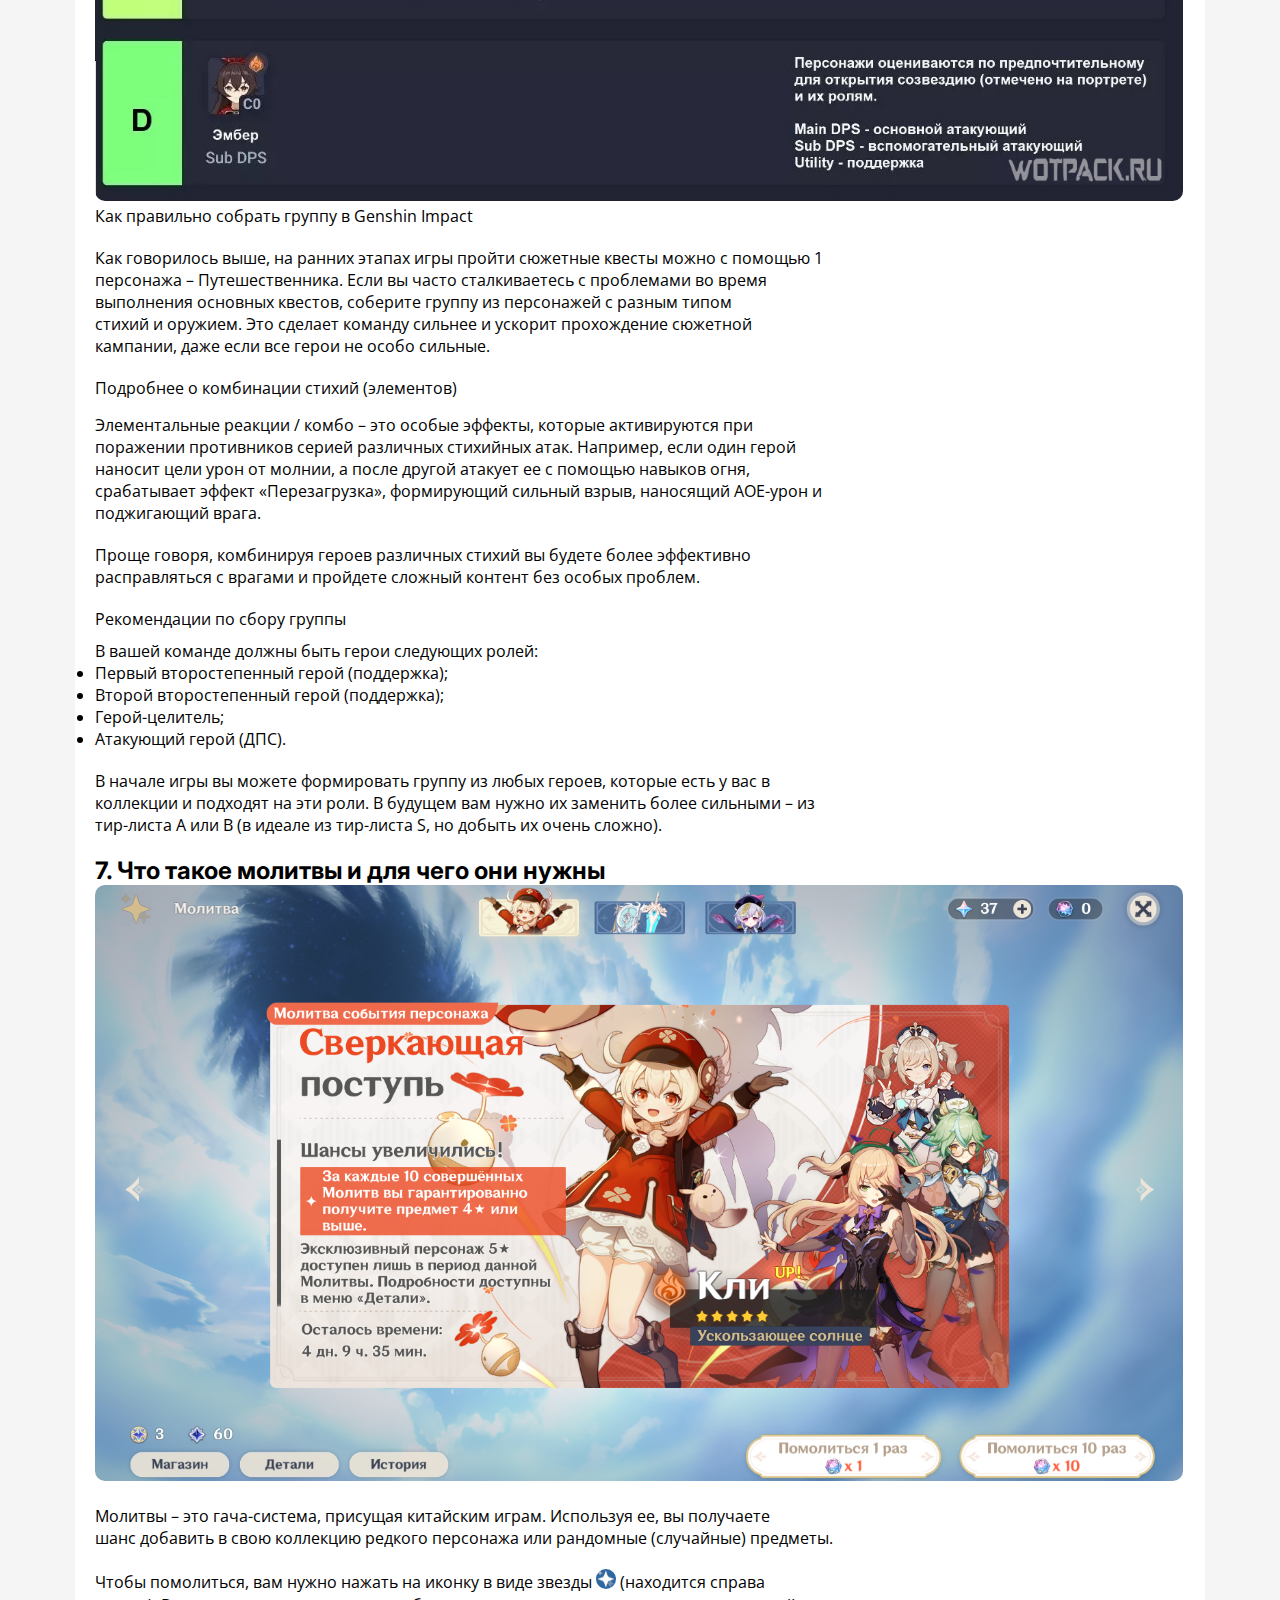
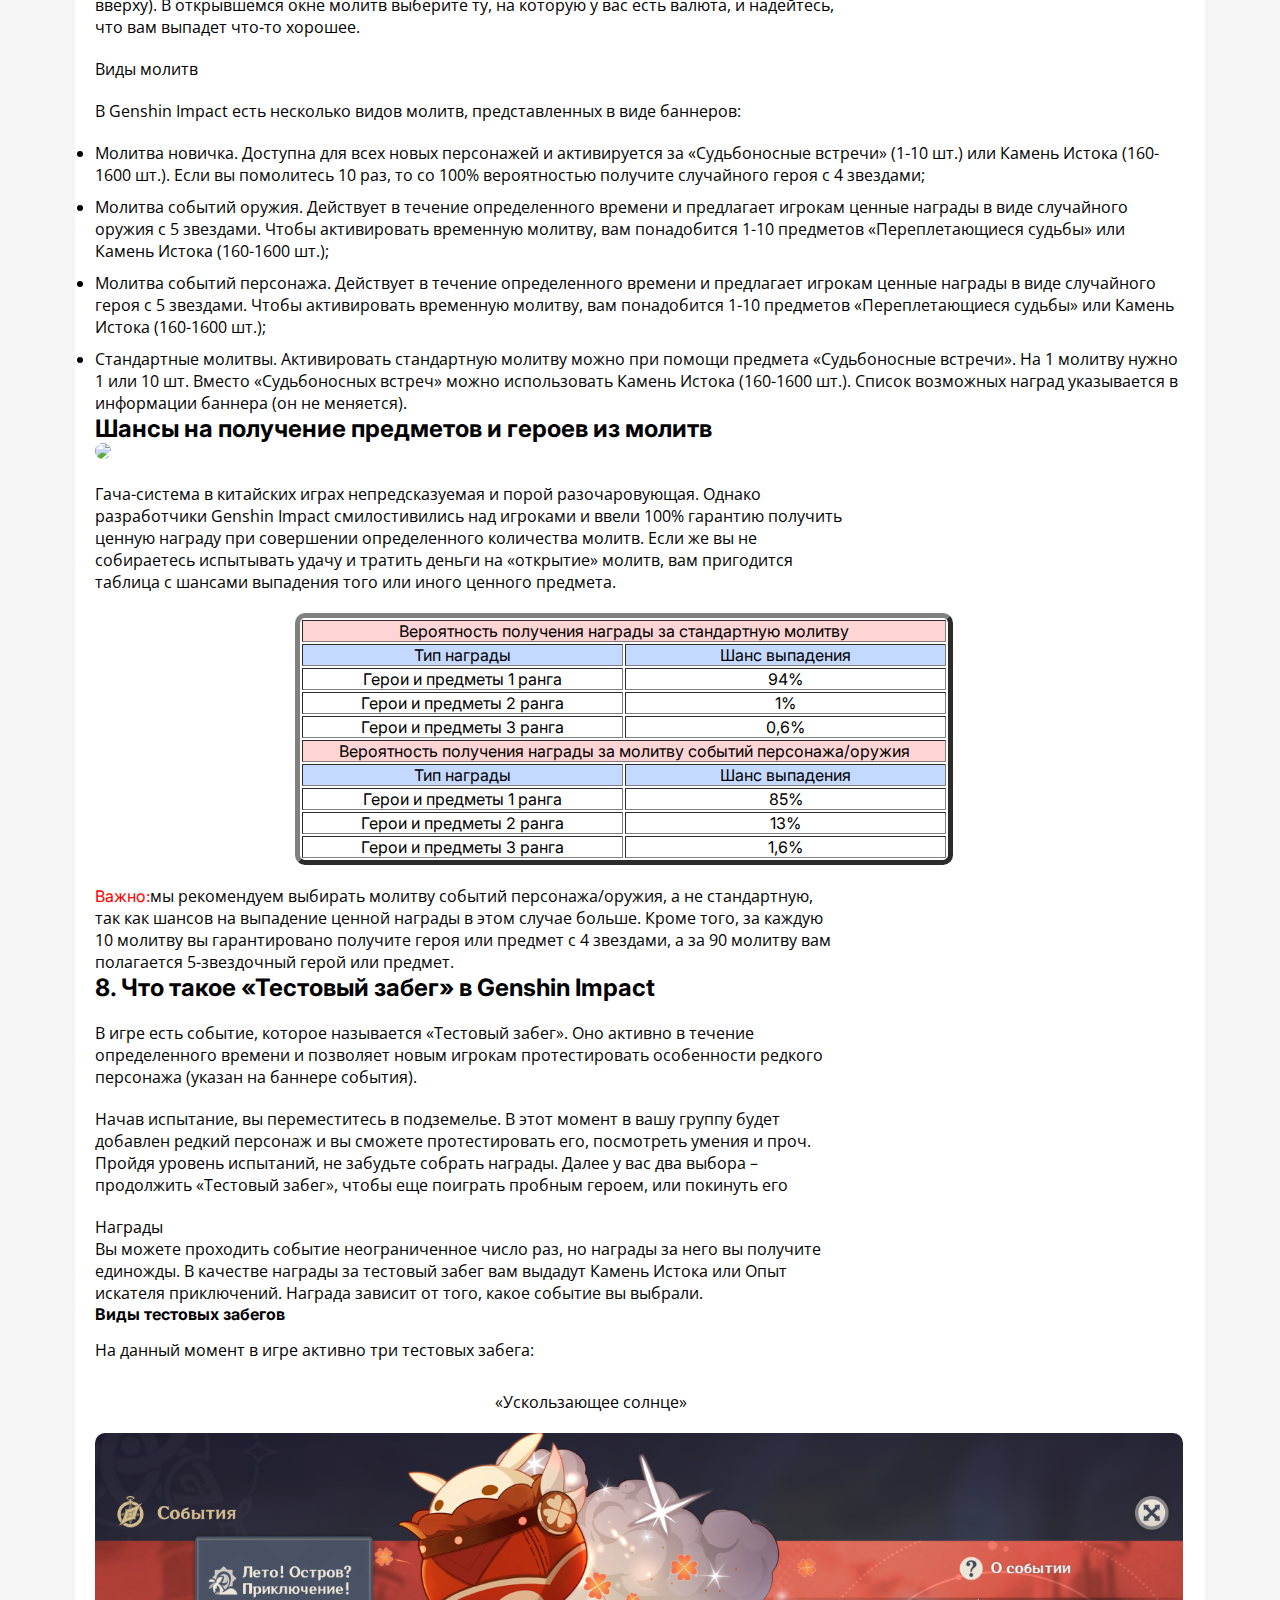
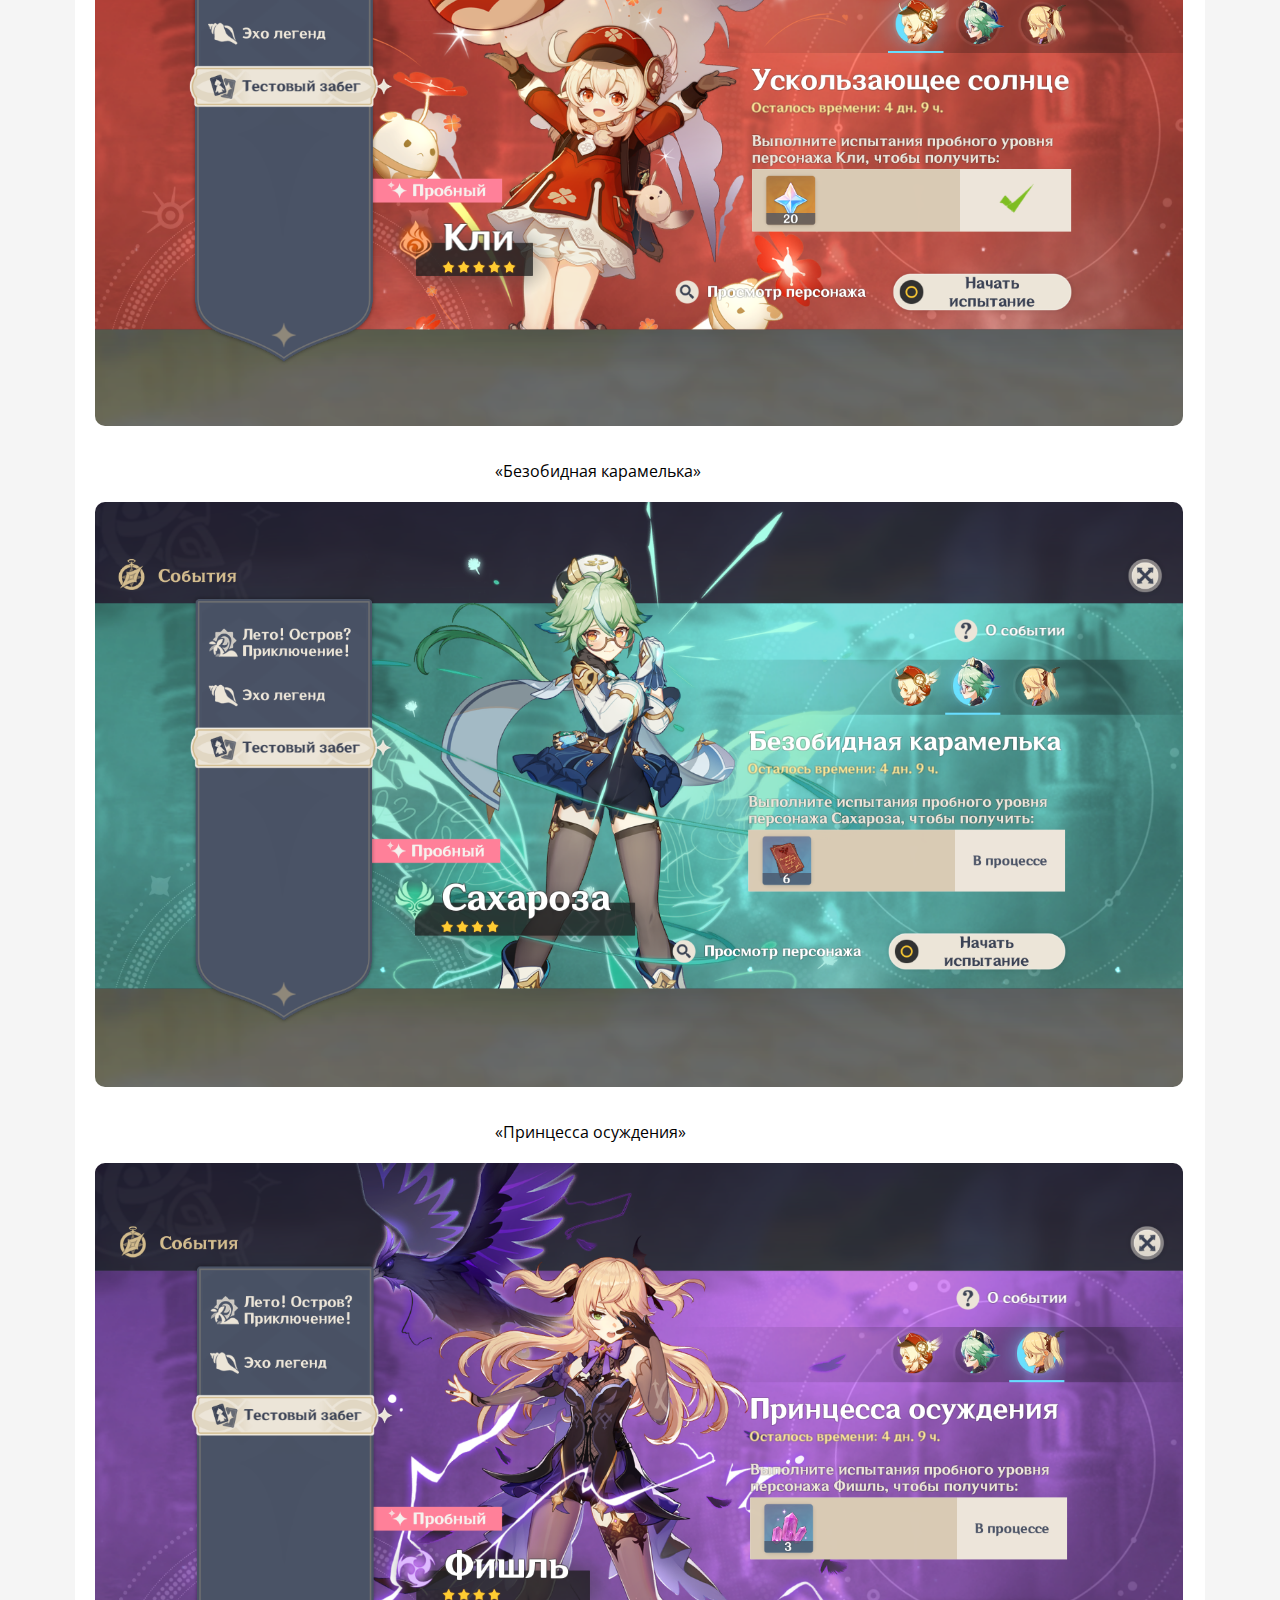
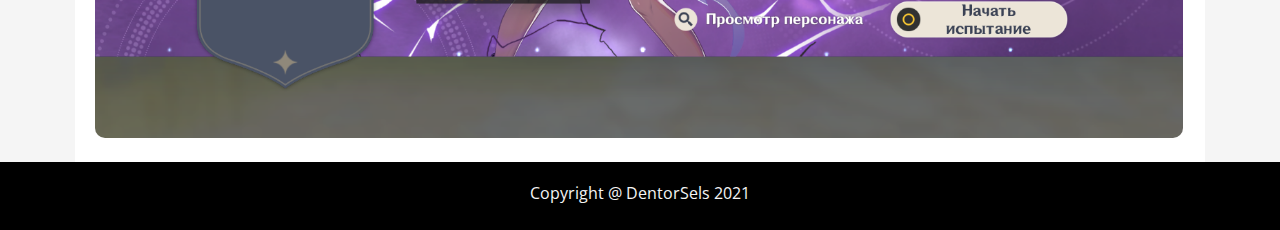
==== commit 31b00765: "Update guidefornewplayer.html" ====
--- a/guidefornewplayer.html
+++ b/guidefornewplayer.html
@@ -38,7 +38,7 @@
                 </div>
             </a>
 
-            <a href="main.html">
+            <a href="index.html">
                 <div class="btn_link">
                     <p>Главная</p>
                 </div>
@@ -466,4 +466,4 @@
 </body>
 
 
-</html>+</html>
--- a/styles/style.css
+++ b/styles/style.css
@@ -0,0 +1,55 @@
+@import url('https://fonts.googleapis.com/css2?family=Inter:wght@700&family=Open+Sans&display=swap');
+ *{ padding: 0;
+   margin: 0;
+  text-decoration: none;
+  font-family: "Inter","Open Sans";
+}
+.btn_link {
+  padding: 14px;
+  border-radius: 10px;
+  margin-top: 5px;
+  transition: .2s;
+  cursor: pointer;
+  margin: 0px 2px;
+  background: whitesmoke;
+}
+.btn_link:hover{
+  background: #E0E0E0;
+}
+a{
+  color: black;
+
+}
+
+img {
+  border-radius: 10px;
+}
+p , li{
+  font-size: 16px;
+  font-family: "Open sans";
+}
+.frame{
+  justify-content: center;
+  background: whitesmoke;
+  display: grid;
+}
+.container{
+  width: 1090px;
+  background: white;
+  padding: 20px;
+}
+.nav_menu {
+  height: 68px;
+  display: flex;
+  border-bottom: 2px solid gainsboro;
+}
+.btn_bl {
+  padding: 8px;
+  display: flex;
+}
+.btn_link > p {
+  font-size: 19px;
+}
+.btn_link > a {
+  margin: 0 0 0 500px;
+}
